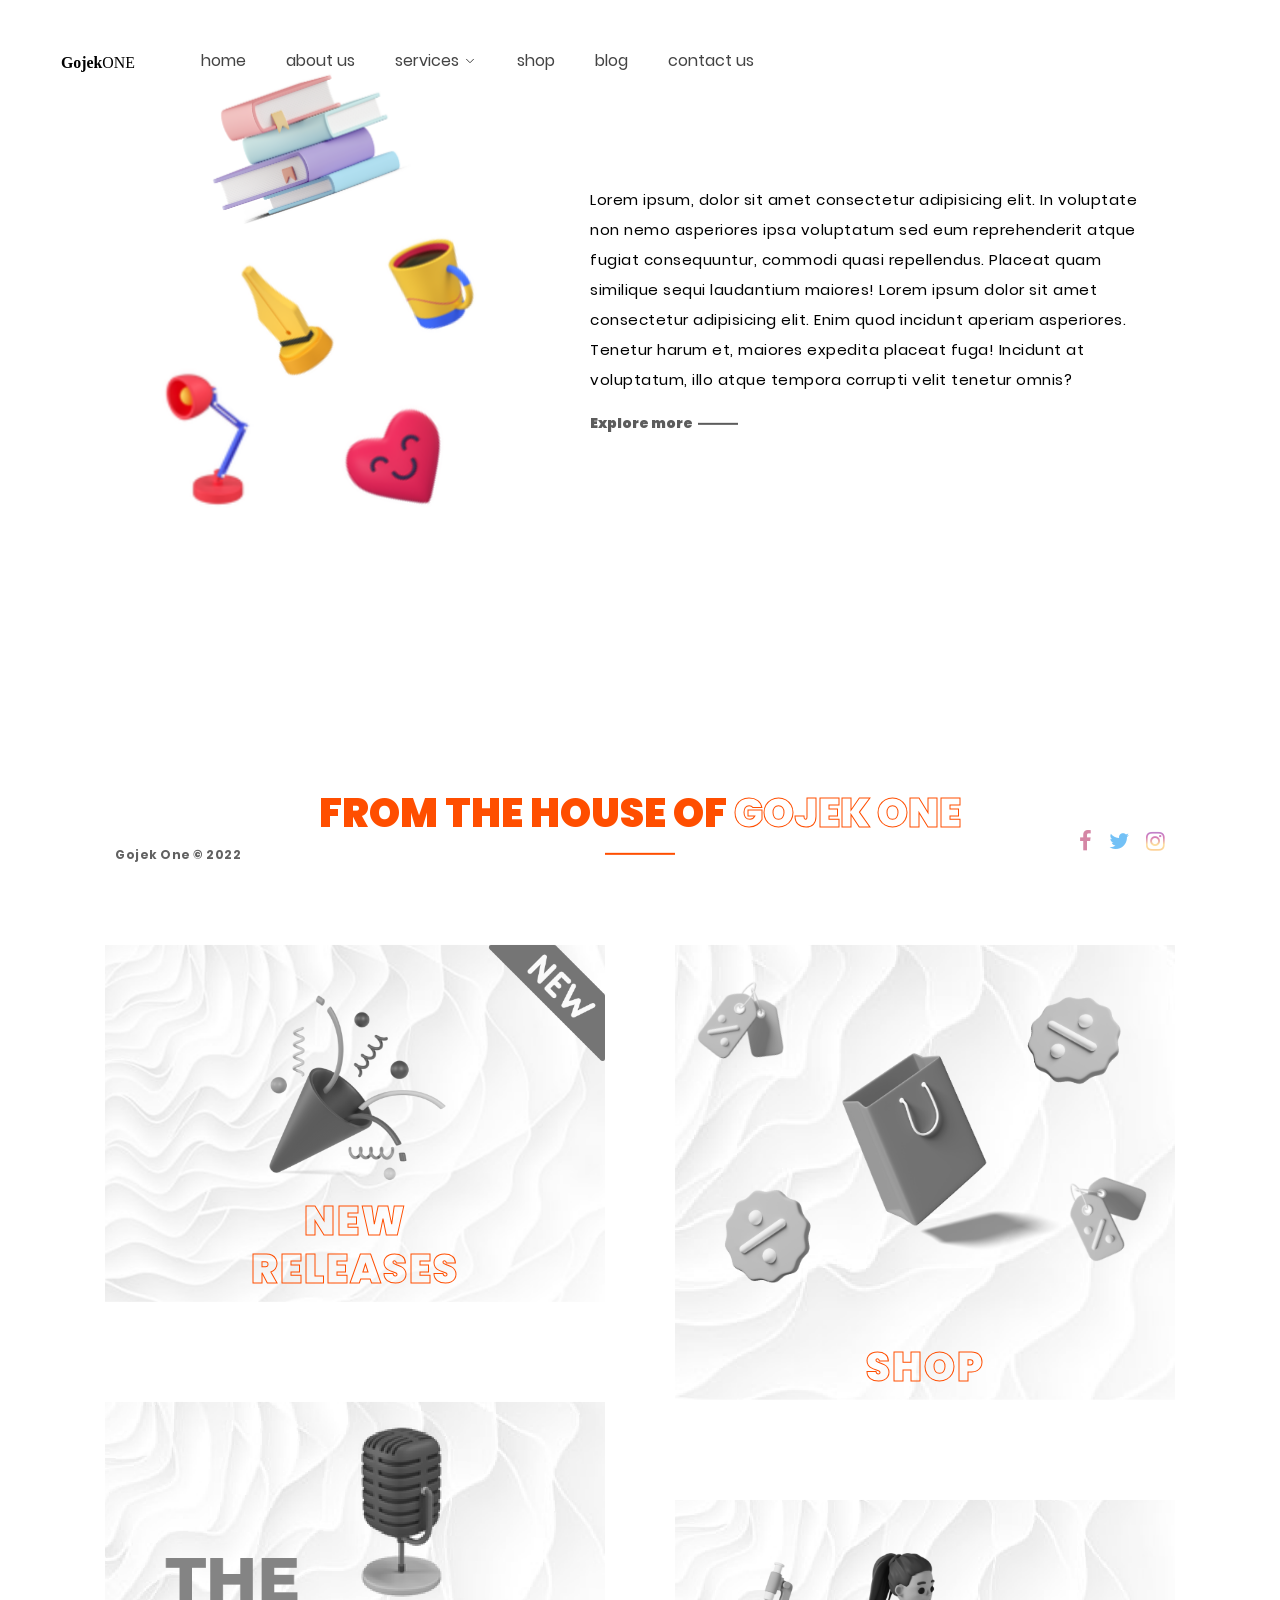
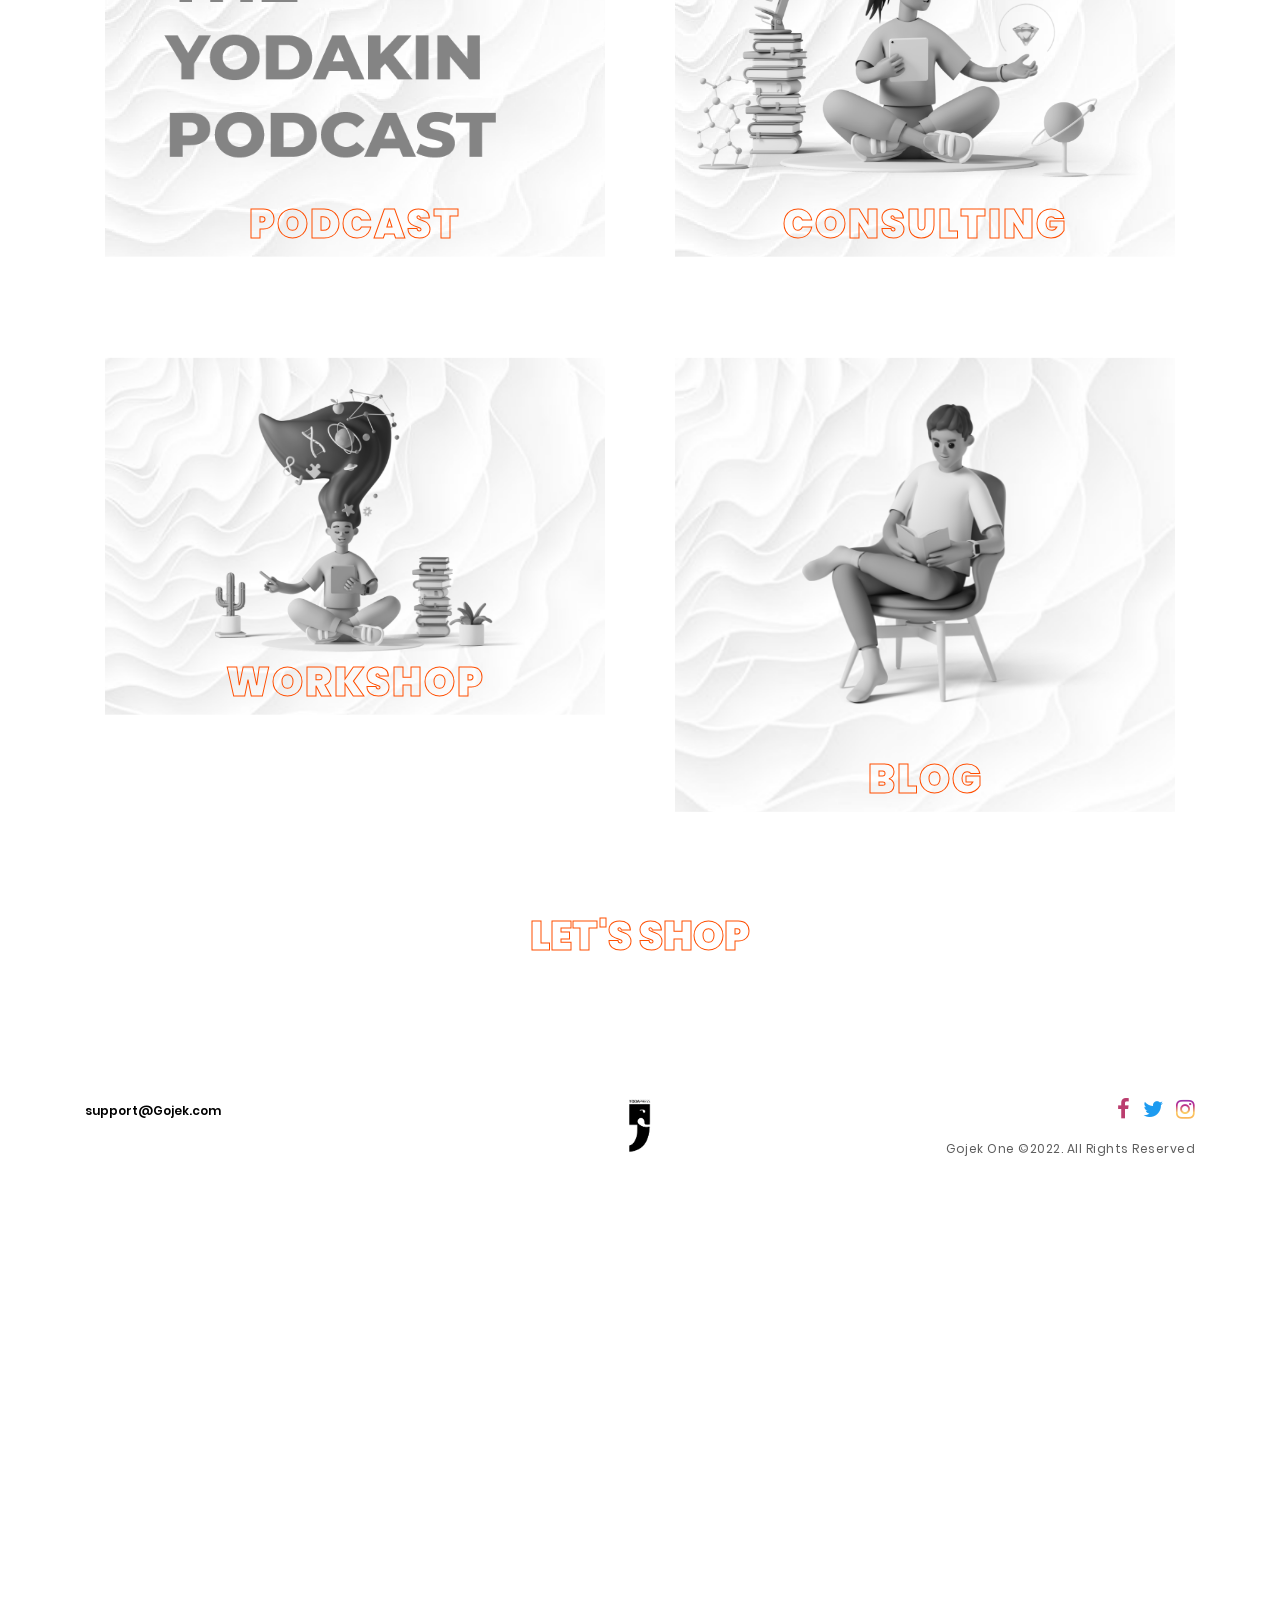
==== index.html @ 6fe38393 "initial commit" ====
<!DOCTYPE html>
<html lang="en">

<head>
    <meta charset="UTF-8">
    <meta name="viewport" content="width=device-width, initial-scale=1.0">
    <meta http-equiv="X-UA-Compatible" content="ie=edge">
    <title>Home | Gojek One</title>
    
    <link rel="stylesheet" href="assets/css/plugin.css">
    <link rel="stylesheet" href="assets/css/main.css">
    <link rel="stylesheet" href="assets/css/responsive.css">
    <link rel="stylesheet" href="https://cdnjs.cloudflare.com/ajax/libs/font-awesome/4.7.0/css/font-awesome.min.css" integrity="sha512-SfTiTlX6kk+qitfevl/7LibUOeJWlt9rbyDn92a1DqWOw9vWG2MFoays0sgObmWazO5BQPiFucnnEAjpAB+/Sw==" crossorigin="anonymous" referrerpolicy="no-referrer"
    />
</head>

<body>

    <!-- Start Preload -->
    <div class="preloader">
    </div>
    <div class="block-1"></div>
    <div class="block-2"></div>
    <div class="logo-load">
        <img src="assets/img/logo.svg" alt="">
    </div>
    <div class="logo-load spinning"></div>
    <div class="over-all"></div>
    <!-- End Preload -->

    <!-- Start Header -->
    <header class="header">

        <nav>
            <div class="header__main">
                <div class="header__cols">
                    <div class="header__left">
                        <div class="header__cols">
                            <div class="header__col">
                                <a class="logo" href="#">
                                    <img class="logo__image" src="assets/img/yoda-header.svg" alt="">
                                </a>
                            </div>
                            <div class="header__col header__col_hide-mob">
                                <nav class="header-nav">
                                    <ul class="header-nav__list">
                                        <li class="header-nav__item">
                                            <a class="header-nav__link" href="index.html">home</a>
                                        </li>
                                        <li class="header-nav__item">
                                            <a class="header-nav__link" href="about.html">about us</a>
                                        </li>
                                        <li class="header-nav__item js-nav-item">
                                            <a class="header-nav__link header-nav__link_arrow js-nav-button" href="work.html">services</a>
                                            <div class="hide-nav js-nav-hide">
                                                <ul class="hide-nav__list">
                                                    <li class="hide-nav__item">
                                                        <a class="hide-nav__link" href="consulting.html">consulting services</a>
                                                    </li>
                                                    <li class="hide-nav__item">
                                                        <a class="hide-nav__link" href="workshop.html">workshop
                                                            </a>
                                                    </li>
                                                </ul>
                                            </div>
                                        </li>
                                        <li class="header-nav__item">
                                            <a class="header-nav__link" href="shop.html">shop</a>
                                        </li>


                                        <li class="header-nav__item">
                                            <a class="header-nav__link" href="blog.html">blog</a>
                                        </li>
                                        <li class="header-nav__item">
                                            <a class="header-nav__link" href="contact-us.html">contact us</a>
                                        </li>


                                    </ul>
                                </nav>
                            </div>

                            <!-- Menu bar -->
                            <div class="header__col toggle-btn magnetic hover-target">
                                <div class="burger-menu">
                                    <span class="one"></span>
                                    <span class="two"></span>
                                    <span class="tre"></span>
                                </div>
                            </div>
                        </div>
                    </div>
                </div>
            </div>
            <!-- Logo -->
            <!-- <div class="logo hover-target">
                <a class="load-spiral" href="index.html"><img src="assets/img/logo.svg" alt="logo"></a>
            </div> -->

            <!-- Social -->
            <div class="scr socials">
                <div class="list-social">
                    <ul>
                        <li class="hover-target">
                            <a href="#">
                                <i class="fa fa-facebook" style="color: #bb3d6e;" aria-hidden="true"></i>
                            </a>
                        </li>
                        <li class="hover-target">
                            <a href="#">
                                <i class="fa fa-twitter" style="color: rgb(29, 155, 240);" aria-hidden="true"></i>
                            </a>
                        </li>
                        <li class="hover-target">
                            <a href="#">
                                <i class="fa fa-instagram" style="background: -webkit-linear-gradient(#8a3ab9, #bc2a8d, #fccc63, #fbad50);-webkit-background-clip: text;-webkit-text-fill-color: transparent;" aria-hidden="true"></i>
                            </a>
                        </li>

                    </ul>
                </div>
            </div>

            <!-- Copyright -->
            <div class="scr copyright-top">
                <p>Gojek One &copy; 2022</p>
            </div>

            <div class="bg-nav"></div>

            <!-- menu -->
            <div class="manu-container">
                <div class="menu">
                    <div class="data">
                        <div class="container">
                            <div class="row">
                                <div class="col-md-6">
                                    <div class="links text-center text-lg-left">
                                        <ul>
                                            <li>
                                                <p>01</p><a class="menu-link hover-target load-spiral" href="index.html">home</a>
                                            </li>
                                            <li>
                                                <p>02</p><a class="menu-link hover-target load-spiral" href="about.html">about us</a>
                                            </li>
                                            <li>
                                                <p>03</p><a class="menu-link hover-target load-spiral" href="shop.html">shop</a>
                                            </li>
                                            <li>
                                                <p>04</p><a class="menu-link hover-target load-spiral" href="consulting.html">consulting</a>
                                            </li>
                                            <li>
                                                <p>05</p><a class="menu-link hover-target load-spiral" href="workshop.html">workshop</a>
                                            </li>
                                            <li>
                                                <p>06</p><a class="menu-link hover-target load-spiral" href="blog.html">blog</a>
                                            </li>
                                            <li>
                                                <p>07</p><a class="menu-link hover-target load-spiral" href="contact-us.html">contact us</a>
                                            </li>
                                        </ul>
                                    </div>

                                </div>

                                <div class="col-md-4 offset-md-2 centered text-right">
                                    
                                </div>
                            </div>
                        </div>
                    </div>

                </div>
            </div>
        </nav>


    </header>
    <!-- End Header -->


    <!-- Start Content -->
    <div id="spiral">

        <!-- Header -->
        <div class="scrolls" style="margin-top: 50px;">
            <img draggable="false" width="70" src="assets/img/sroll.svg" alt="scroll">
        </div>
        <!-- <div class="full-page"> -->
        <div class="swiper-container">
            <div class="swiper-wrapper">
            </div>
            <div class="swiper-button-next"></div>
            <div class="swiper-button-prev"></div>
            <div class="swiper-pagination"></div>
        </div>
        <!-- </div> -->

        <div class="main-head">
            <div id="headmove">
                <div data-depth="0.2">
                    <div class="bg-3"></div>
                </div>
            </div>
            <div class="heading-text">
                <div class="heading-text-front">
                    <h1>WE ARE Gojek One, <br> A NEW GEN PUBLISHING HOUSE</h1>
                </div>
                <div class="heading-text-back">
                    <h1>WE ARE Gojek One, <br> A NEW GEN PUBLISHING HOUSE</h1>
                </div>
            </div>
        </div>

        <!-- About -->
        <section class="about">
            <div class="container">
                <div class="row centered">
                    <div class="col-lg-7">
                        <div class="img-about luxy-el" data-horizontal="1" data-speed-x="1">
                            <img class="img-fluid" src="assets/img/home-about.png" alt="">

                        </div>
                    </div>
                    <div class="col-lg-5">
                        <div class="abt-text">
                            <p>Lorem ipsum, dolor sit amet consectetur adipisicing elit. In voluptate non nemo asperiores ipsa voluptatum sed eum reprehenderit atque fugiat consequuntur, commodi quasi repellendus. Placeat quam similique sequi laudantium maiores! Lorem ipsum dolor sit amet consectetur adipisicing elit. Enim quod incidunt aperiam asperiores. Tenetur harum et, maiores expedita placeat fuga! Incidunt at voluptatum, illo atque tempora corrupti velit tenetur omnis?

                            </p>
                            <a class="hover-target load-spiral" href="about.html">Explore more</a>
                        </div>

                    </div>
                </div>
            </div>
        </section>


        <section class="folio-content">
            <div class="container">
                <div class="row">
                    <div class="col-md-12">
                        <div class="main-title text-center">

                            <h2>FROM THE HOUSE OF <span>Gojek One</span></h2>
                        </div>
                    </div>
                    <div class="col-md-6">
                        <div class="folio-item">
                            <div class="img-folio cursorExplore" href="new-arrivals.html">
                                <a class="load-spiral" href="new-arrivals.html">
                                    <img class="img-fluid" src="assets/img/Group 1293.png" draggable="false" alt="">
                                </a>
                            </div>
                            <div class="text-folio text-center" href="new-arrivals.html">
                                <h2 class="text-1">NEW RELEASES</h2>
                                <h2 class="text-2">NEW RELEASES</h2>
                            </div>
                        </div>


                        <div class="folio-item">

                            <div class="img-folio cursorExplore">
                                <a class="load-spiral" href="work-detail.html">
                                    <img class="img-fluid" src="assets/img/podcast.png" draggable="false" alt="">
                                </a>
                            </div>
                            <div class="text-folio text-center">
                                <h2 class="text-1">PODCAST</h2>
                                <h2 class="text-2">PODCAST</h2>
                            </div>
                        </div>
                    </div>

                    <div class="col-md-6">
                        <div class="folio-item">

                            <div class="img-folio cursorExplore">
                                <a class="load-spiral" href="#">
                                    <img class="img-fluid" src="assets/img/Group 1294.png" draggable="false" alt="">
                                </a>
                            </div>
                            <div class="text-folio text-center">
                                <h2 class="text-1">SHOP</h2>
                                <h2 class="text-2">SHOP</h2>
                            </div>
                        </div>

                        <div class="folio-item">

                            <div class="img-folio cursorExplore">
                                <a class="load-spiral" href="work-detail-2.html">
                                    <img class="img-fluid" src="assets/img/Group 1295.png" draggable="false" alt="">
                                </a>
                            </div>
                            <div class="text-folio text-center">
                                <h2 class="text-1">CONSULTING</h2>
                                <h2 class="text-2">CONSULTING</h2>
                            </div>
                        </div>
                    </div>


                </div>


                <div class="row">
                    <div class="col-md-12">
                    </div>
                    <div class="col-md-6">
                        <div class="folio-item">
                            <div class="img-folio cursorExplore" href="new-arrivals.html">
                                <a class="load-spiral" href="new-arrivals.html">
                                    <img class="img-fluid" src="assets/img/Group 1296.png" draggable="false" alt="">
                                </a>
                            </div>
                            <div class="text-folio text-center" href="new-arrivals.html">
                                <h2 class="text-1">WORKSHOP</h2>
                                <h2 class="text-2">WORKSHOP</h2>
                            </div>
                        </div>


                        <!-- <div class="folio-item">

                            <div class="img-folio cursorExplore">
                                <a class="load-spiral" href="work-detail.html">
                                    <img class="img-fluid" src="assets/img/port/1.jpg" draggable="false" alt="">
                                </a>
                            </div>
                            <div class="text-folio text-center">
                                <h2 class="text-1">PODCAST</h2>
                                <h2 class="text-2">PODCAST</h2>
                            </div>
                        </div> -->
                    </div>

                    <div class="col-md-6">
                        <div class="folio-item">

                            <div class="img-folio cursorExplore">
                                <a class="load-spiral" href="#">
                                    <img class="img-fluid" src="assets/img/Group 1297.png" draggable="false" alt="">
                                </a>
                            </div>
                            <div class="text-folio text-center">
                                <h2 class="text-1">BLOG</h2>
                                <h2 class="text-2">BLOG</h2>
                            </div>
                        </div>

                        <!-- <div class="folio-item">

                            <div class="img-folio cursorExplore">
                                <a class="load-spiral" href="work-detail-2.html">
                                    <img class="img-fluid" src="assets/img/port/4.jpg" draggable="false" alt="">
                                </a>
                            </div>
                            <div class="text-folio text-center">
                                <h2 class="text-1">CONSULTING</h2>
                                <h2 class="text-2">CONSULTING</h2>
                            </div>
                        </div> -->
                    </div>


                </div>



                <div class="row">
                    <div class="col-md-12">
                        <a href="shop.html" class="next-project centered text-center load-spiral">
                            <div class="col-md-12">
                                <p></p>
                                <h3>LET'S SHOP</h3>
                            </div>
                        </a>
                    </div>
                </div>

            </div>
        </section>

        <!-- Footer -->
        <div class="footer">
            <div class="container">
                <div class="row">
                    <div class="col-md-4 text-center text-md-left mt-30">
                        <div class="mail hover-target">
                            <a href="#">support@Gojek.com</a>
                        </div>
                    </div>
                    <div class="col-md-4 text-center mt-30">
                        <div class="logo-foot">
                            <img src="assets/img/logo.svg" alt="">
                        </div>
                    </div>
                    <div class="col-md-4 text-center text-md-right mt-30">
                        <div class="sosmed">
                            <ul>
                                <li class="hover-target">
                                    <a href="#">
                                        <i class="fa fa-facebook" style="color: #bb3d6e;" aria-hidden="true"></i>
                                    </a>
                                </li>
                                <li class="hover-target">
                                    <a href="#">
                                        <i class="fa fa-twitter" style="color: rgb(29, 155, 240);" aria-hidden="true"></i>
                                    </a>
                                </li>
                                <li class="hover-target">
                                    <a href="#">
                                        <i class="fa fa-instagram" style="background: -webkit-linear-gradient(#8a3ab9, #bc2a8d, #fccc63, #fbad50);-webkit-background-clip: text;-webkit-text-fill-color: transparent;" aria-hidden="true"></i>
                                    </a>
                                </li>
                                <!-- <li class="hover-target">
                                    <a href="#">
                                        <i class="fa fa-behance-square" style="color:#000;" aria-hidden="true"></i>
                                    </a>
                                </li> -->
                            </ul>
                        </div>
                        <div class="copyright">
                            <p>Gojek One &copy;2022. All Rights Reserved</p>
                            
                        </div>
                    </div>
                </div>
            </div>
        </div>

    </div>
    <!-- End Content -->

    <!-- Toggle menu -->


    <!-- Cursor -->
    <div class="cursor1" id="cursor1"></div>
    <div class="cursor" id="cursor"></div>

    <script src="assets/js/plugin.js"></script>
    <script src="assets/js/main.js"></script>
    <script src="assets/js/shop/shopmain.js"></script>
    <script src="assets/js/home.js"></script>
</body>

</html>
---- assets/css/main.css ----
@charset "UTF-8";

/*-----------------------------------------------------------------
Project             : Spiral – Creative Digital Portfolio Template
Version             : 1.0
Author              : EsensiFiksi
=====================================================================

[Table of contents]

1. Setup
2. Navbar
3. Cursor
4. Header
5. Portfolio
6. About
7. Footer
8. Service
9. Partner
10. Work
11. Work Detail
12. Error page

==================================================================*/


/* ==================================================

01 - SETUP

=====================================================*/


/* Google Font */


/* poppins-100 - latin */

@font-face {
    font-family: 'Poppins';
    font-style: normal;
    font-weight: 100;
    src: url("../fonts/poppins/poppins-v5-latin-100.eot");
    /* IE9 Compat Modes */
    src: local("Poppins Thin"), local("Poppins-Thin"), url("../fonts/poppins/poppins-v5-latin-100.eot?#iefix") format("embedded-opentype"), url("../fonts/poppins/poppins-v5-latin-100.woff2") format("woff2"), url("../fonts/poppins/poppins-v5-latin-100.woff") format("woff"), url("../fonts/poppins/poppins-v5-latin-100.ttf") format("truetype"), url("../fonts/poppins/poppins-v5-latin-100.svg#Poppins") format("svg");
    /* Legacy iOS */
}


/* poppins-100italic - latin */

@font-face {
    font-family: 'Poppins';
    font-style: italic;
    font-weight: 100;
    src: url("../fonts/poppins/poppins-v5-latin-100italic.eot");
    /* IE9 Compat Modes */
    src: local("Poppins Thin Italic"), local("Poppins-ThinItalic"), url("../fonts/poppins/poppins-v5-latin-100italic.eot?#iefix") format("embedded-opentype"), url("../fonts/poppins/poppins-v5-latin-100italic.woff2") format("woff2"), url("../fonts/poppins/poppins-v5-latin-100italic.woff") format("woff"), url("../fonts/poppins/poppins-v5-latin-100italic.ttf") format("truetype"), url("../fonts/poppins/poppins-v5-latin-100italic.svg#Poppins") format("svg");
    /* Legacy iOS */
}


/* poppins-200 - latin */

@font-face {
    font-family: 'Poppins';
    font-style: normal;
    font-weight: 200;
    src: url("../fonts/poppins/poppins-v5-latin-200.eot");
    /* IE9 Compat Modes */
    src: local("Poppins ExtraLight"), local("Poppins-ExtraLight"), url("../fonts/poppins/poppins-v5-latin-200.eot?#iefix") format("embedded-opentype"), url("../fonts/poppins/poppins-v5-latin-200.woff2") format("woff2"), url("../fonts/poppins/poppins-v5-latin-200.woff") format("woff"), url("../fonts/poppins/poppins-v5-latin-200.ttf") format("truetype"), url("../fonts/poppins/poppins-v5-latin-200.svg#Poppins") format("svg");
    /* Legacy iOS */
}


/* poppins-300italic - latin */

@font-face {
    font-family: 'Poppins';
    font-style: italic;
    font-weight: 300;
    src: url("../fonts/poppins/poppins-v5-latin-300italic.eot");
    /* IE9 Compat Modes */
    src: local("Poppins Light Italic"), local("Poppins-LightItalic"), url("../fonts/poppins/poppins-v5-latin-300italic.eot?#iefix") format("embedded-opentype"), url("../fonts/poppins/poppins-v5-latin-300italic.woff2") format("woff2"), url("../fonts/poppins/poppins-v5-latin-300italic.woff") format("woff"), url("../fonts/poppins/poppins-v5-latin-300italic.ttf") format("truetype"), url("../fonts/poppins/poppins-v5-latin-300italic.svg#Poppins") format("svg");
    /* Legacy iOS */
}


/* poppins-300 - latin */

@font-face {
    font-family: 'Poppins';
    font-style: normal;
    font-weight: 300;
    src: url("../fonts/poppins/poppins-v5-latin-300.eot");
    /* IE9 Compat Modes */
    src: local("Poppins Light"), local("Poppins-Light"), url("../fonts/poppins/poppins-v5-latin-300.eot?#iefix") format("embedded-opentype"), url("../fonts/poppins/poppins-v5-latin-300.woff2") format("woff2"), url("../fonts/poppins/poppins-v5-latin-300.woff") format("woff"), url("../fonts/poppins/poppins-v5-latin-300.ttf") format("truetype"), url("../fonts/poppins/poppins-v5-latin-300.svg#Poppins") format("svg");
    /* Legacy iOS */
}


/* poppins-regular - latin */

@font-face {
    font-family: 'Poppins';
    font-style: normal;
    font-weight: 400;
    src: url("../fonts/poppins/poppins-v5-latin-regular.eot");
    /* IE9 Compat Modes */
    src: local("Poppins Regular"), local("Poppins-Regular"), url("../fonts/poppins/poppins-v5-latin-regular.eot?#iefix") format("embedded-opentype"), url("../fonts/poppins/poppins-v5-latin-regular.woff2") format("woff2"), url("../fonts/poppins/poppins-v5-latin-regular.woff") format("woff"), url("../fonts/poppins/poppins-v5-latin-regular.ttf") format("truetype"), url("../fonts/poppins/poppins-v5-latin-regular.svg#Poppins") format("svg");
    /* Legacy iOS */
}


/* poppins-italic - latin */

@font-face {
    font-family: 'Poppins';
    font-style: italic;
    font-weight: 400;
    src: url("../fonts/poppins/poppins-v5-latin-italic.eot");
    /* IE9 Compat Modes */
    src: local("Poppins Italic"), local("Poppins-Italic"), url("../fonts/poppins/poppins-v5-latin-italic.eot?#iefix") format("embedded-opentype"), url("../fonts/poppins/poppins-v5-latin-italic.woff2") format("woff2"), url("../fonts/poppins/poppins-v5-latin-italic.woff") format("woff"), url("../fonts/poppins/poppins-v5-latin-italic.ttf") format("truetype"), url("../fonts/poppins/poppins-v5-latin-italic.svg#Poppins") format("svg");
    /* Legacy iOS */
}


/* poppins-200italic - latin */

@font-face {
    font-family: 'Poppins';
    font-style: italic;
    font-weight: 200;
    src: url("../fonts/poppins/poppins-v5-latin-200italic.eot");
    /* IE9 Compat Modes */
    src: local("Poppins ExtraLight Italic"), local("Poppins-ExtraLightItalic"), url("../fonts/poppins/poppins-v5-latin-200italic.eot?#iefix") format("embedded-opentype"), url("../fonts/poppins/poppins-v5-latin-200italic.woff2") format("woff2"), url("../fonts/poppins/poppins-v5-latin-200italic.woff") format("woff"), url("../fonts/poppins/poppins-v5-latin-200italic.ttf") format("truetype"), url("../fonts/poppins/poppins-v5-latin-200italic.svg#Poppins") format("svg");
    /* Legacy iOS */
}


/* poppins-500 - latin */

@font-face {
    font-family: 'Poppins';
    font-style: normal;
    font-weight: 500;
    src: url("../fonts/poppins/poppins-v5-latin-500.eot");
    /* IE9 Compat Modes */
    src: local("Poppins Medium"), local("Poppins-Medium"), url("../fonts/poppins/poppins-v5-latin-500.eot?#iefix") format("embedded-opentype"), url("../fonts/poppins/poppins-v5-latin-500.woff2") format("woff2"), url("../fonts/poppins/poppins-v5-latin-500.woff") format("woff"), url("../fonts/poppins/poppins-v5-latin-500.ttf") format("truetype"), url("../fonts/poppins/poppins-v5-latin-500.svg#Poppins") format("svg");
    /* Legacy iOS */
}


/* poppins-500italic - latin */

@font-face {
    font-family: 'Poppins';
    font-style: italic;
    font-weight: 500;
    src: url("../fonts/poppins/poppins-v5-latin-500italic.eot");
    /* IE9 Compat Modes */
    src: local("Poppins Medium Italic"), local("Poppins-MediumItalic"), url("../fonts/poppins/poppins-v5-latin-500italic.eot?#iefix") format("embedded-opentype"), url("../fonts/poppins/poppins-v5-latin-500italic.woff2") format("woff2"), url("../fonts/poppins/poppins-v5-latin-500italic.woff") format("woff"), url("../fonts/poppins/poppins-v5-latin-500italic.ttf") format("truetype"), url("../fonts/poppins/poppins-v5-latin-500italic.svg#Poppins") format("svg");
    /* Legacy iOS */
}


/* poppins-600italic - latin */

@font-face {
    font-family: 'Poppins';
    font-style: italic;
    font-weight: 600;
    src: url("../fonts/poppins/poppins-v5-latin-600italic.eot");
    /* IE9 Compat Modes */
    src: local("Poppins SemiBold Italic"), local("Poppins-SemiBoldItalic"), url("../fonts/poppins/poppins-v5-latin-600italic.eot?#iefix") format("embedded-opentype"), url("../fonts/poppins/poppins-v5-latin-600italic.woff2") format("woff2"), url("../fonts/poppins/poppins-v5-latin-600italic.woff") format("woff"), url("../fonts/poppins/poppins-v5-latin-600italic.ttf") format("truetype"), url("../fonts/poppins/poppins-v5-latin-600italic.svg#Poppins") format("svg");
    /* Legacy iOS */
}


/* poppins-600 - latin */

@font-face {
    font-family: 'Poppins';
    font-style: normal;
    font-weight: 600;
    src: url("../fonts/poppins/poppins-v5-latin-600.eot");
    /* IE9 Compat Modes */
    src: local("Poppins SemiBold"), local("Poppins-SemiBold"), url("../fonts/poppins/poppins-v5-latin-600.eot?#iefix") format("embedded-opentype"), url("../fonts/poppins/poppins-v5-latin-600.woff2") format("woff2"), url("../fonts/poppins/poppins-v5-latin-600.woff") format("woff"), url("../fonts/poppins/poppins-v5-latin-600.ttf") format("truetype"), url("../fonts/poppins/poppins-v5-latin-600.svg#Poppins") format("svg");
    /* Legacy iOS */
}


/* poppins-700 - latin */

@font-face {
    font-family: 'Poppins';
    font-style: normal;
    font-weight: 700;
    src: url("../fonts/poppins/poppins-v5-latin-700.eot");
    /* IE9 Compat Modes */
    src: local("Poppins Bold"), local("Poppins-Bold"), url("../fonts/poppins/poppins-v5-latin-700.eot?#iefix") format("embedded-opentype"), url("../fonts/poppins/poppins-v5-latin-700.woff2") format("woff2"), url("../fonts/poppins/poppins-v5-latin-700.woff") format("woff"), url("../fonts/poppins/poppins-v5-latin-700.ttf") format("truetype"), url("../fonts/poppins/poppins-v5-latin-700.svg#Poppins") format("svg");
    /* Legacy iOS */
}


/* poppins-700italic - latin */

@font-face {
    font-family: 'Poppins';
    font-style: italic;
    font-weight: 700;
    src: url("../fonts/poppins/poppins-v5-latin-700italic.eot");
    /* IE9 Compat Modes */
    src: local("Poppins Bold Italic"), local("Poppins-BoldItalic"), url("../fonts/poppins/poppins-v5-latin-700italic.eot?#iefix") format("embedded-opentype"), url("../fonts/poppins/poppins-v5-latin-700italic.woff2") format("woff2"), url("../fonts/poppins/poppins-v5-latin-700italic.woff") format("woff"), url("../fonts/poppins/poppins-v5-latin-700italic.ttf") format("truetype"), url("../fonts/poppins/poppins-v5-latin-700italic.svg#Poppins") format("svg");
    /* Legacy iOS */
}


/* poppins-800 - latin */

@font-face {
    font-family: 'Poppins';
    font-style: normal;
    font-weight: 800;
    src: url("../fonts/poppins/poppins-v5-latin-800.eot");
    /* IE9 Compat Modes */
    src: local("Poppins ExtraBold"), local("Poppins-ExtraBold"), url("../fonts/poppins/poppins-v5-latin-800.eot?#iefix") format("embedded-opentype"), url("../fonts/poppins/poppins-v5-latin-800.woff2") format("woff2"), url("../fonts/poppins/poppins-v5-latin-800.woff") format("woff"), url("../fonts/poppins/poppins-v5-latin-800.ttf") format("truetype"), url("../fonts/poppins/poppins-v5-latin-800.svg#Poppins") format("svg");
    /* Legacy iOS */
}


/* poppins-800italic - latin */

@font-face {
    font-family: 'Poppins';
    font-style: italic;
    font-weight: 800;
    src: url("../fonts/poppins/poppins-v5-latin-800italic.eot");
    /* IE9 Compat Modes */
    src: local("Poppins ExtraBold Italic"), local("Poppins-ExtraBoldItalic"), url("../fonts/poppins/poppins-v5-latin-800italic.eot?#iefix") format("embedded-opentype"), url("../fonts/poppins/poppins-v5-latin-800italic.woff2") format("woff2"), url("../fonts/poppins/poppins-v5-latin-800italic.woff") format("woff"), url("../fonts/poppins/poppins-v5-latin-800italic.ttf") format("truetype"), url("../fonts/poppins/poppins-v5-latin-800italic.svg#Poppins") format("svg");
    /* Legacy iOS */
}


/* poppins-900 - latin */

@font-face {
    font-family: 'Poppins';
    font-style: normal;
    font-weight: 900;
    src: url("../fonts/poppins/poppins-v5-latin-900.eot");
    /* IE9 Compat Modes */
    src: local("Poppins Black"), local("Poppins-Black"), url("../fonts/poppins/poppins-v5-latin-900.eot?#iefix") format("embedded-opentype"), url("../fonts/poppins/poppins-v5-latin-900.woff2") format("woff2"), url("../fonts/poppins/poppins-v5-latin-900.woff") format("woff"), url("../fonts/poppins/poppins-v5-latin-900.ttf") format("truetype"), url("../fonts/poppins/poppins-v5-latin-900.svg#Poppins") format("svg");
    /* Legacy iOS */
}


/* poppins-900italic - latin */

@font-face {
    font-family: 'Poppins';
    font-style: italic;
    font-weight: 900;
    src: url("../fonts/poppins/poppins-v5-latin-900italic.eot");
    /* IE9 Compat Modes */
    src: local("Poppins Black Italic"), local("Poppins-BlackItalic"), url("../fonts/poppins/poppins-v5-latin-900italic.eot?#iefix") format("embedded-opentype"), url("../fonts/poppins/poppins-v5-latin-900italic.woff2") format("woff2"), url("../fonts/poppins/poppins-v5-latin-900italic.woff") format("woff"), url("../fonts/poppins/poppins-v5-latin-900italic.ttf") format("truetype"), url("../fonts/poppins/poppins-v5-latin-900italic.svg#Poppins") format("svg");
    /* Legacy iOS */
}

h1,
h2,
h3,
h4,
h5 {
    font-family: 'Poppins', sans-serif;
}

p {
    font-family: 'Poppins', sans-serif;
    font-size: 15px;
    color: #000;
    line-height: 30px;
    letter-spacing: .5px;
}

section {
    padding-top: 100px;
    padding-bottom: 100px;
}

a:hover {
    text-decoration: none;
}

.over-all {
    width: 100%;
    height: 100vh;
    position: fixed;
    top: 0;
    left: 0;
    z-index: 90;
    background: #fff;
    mix-blend-mode: color;
    pointer-events: none;
    opacity: 0;
}

.preloader {
    width: 100%;
    height: 100vh;
    position: fixed;
    top: 0;
    left: 0;
    z-index: 9999;
    opacity: 1;
}

.spinning {
    width: 100px;
    height: 100px;
    background: url("../img/wait.svg") no-repeat center center;
    border: 0;
    -webkit-animation-name: spin;
    animation-name: spin;
    -webkit-animation-duration: 10s;
    animation-duration: 10s;
    -webkit-animation-iteration-count: infinite;
    animation-iteration-count: infinite;
    margin-left: -50px;
    margin-top: -50px;
    mix-blend-mode: normal;
}

.block-1 {
    width: 100%;
    height: 100vh;
    bottom: 0;
    left: 0;
    background: #fff;
    position: fixed;
    z-index: 998;
}

.block-2 {
    width: 100%;
    height: 100vh;
    top: 0;
    left: 0;
    background: #fff;
    position: fixed;
    z-index: 999;
}

.logo-load {
    position: fixed;
    transform: translate(-50%, -50%);
    -webkit-transform: translate(-50%, -50%);
    -moz-transform: translate(-50%, -50%);
    -ms-transform: translate(-50%, -50%);
    -o-transform: translate(-50%, -50%);
    left: 50%;
    top: 50%;
    z-index: 9999;
}

* {
    padding: 0;
    margin: 0;
    -webkit-box-sizing: border-box;
    box-sizing: border-box;
    font-family: 'Poppins', sans-serif;
}

.centered {
    display: -webkit-box;
    display: -ms-flexbox;
    display: flex;
    -webkit-box-align: center;
    -ms-flex-align: center;
    align-items: center;
    -webkit-box-pack: center;
    -ms-flex-pack: center;
    justify-content: center;
}

.between {
    padding-top: 100px;
    padding-bottom: 100px;
}


/* margin-top */

.mt-half {
    margin-top: 90vh !important;
}

.mt-0 {
    margin-top: 0px !important;
}

.mt-10 {
    margin-top: 10px !important;
}

.mt-20 {
    margin-top: 20px !important;
}

.mt-30 {
    margin-top: 30px !important;
}

.mt-40 {
    margin-top: 40px !important;
}

.mt-50 {
    margin-top: 50px !important;
}

.mt-60 {
    margin-top: 60px !important;
}

.mt-70 {
    margin-top: 70px !important;
}

.mt-70 {
    margin-top: 70px !important;
}

.mt-80 {
    margin-top: 80px !important;
}

.mt-90 {
    margin-top: 90px !important;
}

.mt-100 {
    margin-top: 100px !important;
}

.mt-200 {
    padding-top: 200px !important;
}


/* margin bottom */

.mb-0 {
    margin-bottom: 0px !important;
}

.mb-10 {
    margin-bottom: 10px !important;
}

.mb-20 {
    margin-bottom: 20px !important;
}

.mb-30 {
    margin-bottom: 30px !important;
}

.mb-40 {
    margin-bottom: 40px !important;
}

.mb-50 {
    margin-bottom: 50px !important;
}

.mb-60 {
    margin-bottom: 60px !important;
}

.mb-70 {
    margin-bottom: 70px !important;
}

.mb-70 {
    margin-bottom: 70px !important;
}

.mb-80 {
    margin-bottom: 80px !important;
}

.mb-90 {
    margin-bottom: 90px !important;
}

.mb-100 {
    margin-bottom: 100px !important;
}

.bg-darks {
    background: #fff;
}

::-moz-selection {
    color: #ff4e00;
}

::selection {
    color: #ff4e00;
}

::-moz-selection {
    color: #ff4e00;
}

::selection {
    background-color: #ff4e00;
}

::-moz-selection {
    background-color: #ff4e00;
}

mark {
    color: #212121;
}

body {
    background: #fff;
    /* background-color: #ff4e00;
  background-image: linear-gradient(315deg, #ff4e00 0%, #ec9f05 74%); */
}


/* ==================================================

2 - NAVBAR

=====================================================*/

.copyright-top {
    position: fixed;
    top: 88vh;
    left: 9%;
    z-index: 10;
}

.copyright-top p {
    font-size: 12px;
    margin: 10px 0 0 0;
    color: #000;
    font-weight: 700;
}

.socials {
    position: fixed;
    top: 88vh;
    right: 9%;
    z-index: 10;
}

.socials ul {
    list-style: none;
}

.socials ul li {
    display: inline;
    margin-left: 15px;
}

.socials ul li a {
    font-size: 11px;
    color: #000;
    font-weight: 700;
}

.socials ul li a:hover {
    text-decoration: none;
}

.toggle-btn {
    display: -webkit-box;
    display: -ms-flexbox;
    display: none;
    -webkit-box-pack: center;
    -ms-flex-pack: center;
    justify-content: center;
    -webkit-box-align: center;
    -ms-flex-align: center;
    align-items: center;
    position: fixed;
    /* margin-top: 10vh; */
    width: 50px;
    height: 50px;
    right: 8%;
    z-index: 99 !important;
}

nav .container {
    position: relative;
}


/* .logo {
  position: fixed;
  margin-top: 10vh;
  width: 50px;
  height: 50px;
  left: 8%;
  z-index: 99 !important;
} */

.toggle-btn::before {
    content: 'MENU';
    position: absolute;
    width: 80px;
    font-size: 10px;
    letter-spacing: 2px;
    color: #ff4e00;
    right: 0px;
    font-weight: 500;
}

.toggle-btn:hover::before {
    color: #ff4e00;
}

.toggle-btn:hover .one {
    background: #ff4e00;
}

.toggle-btn:hover .two {
    background: #ff4e00;
}

.toggle-btn:hover .tre {
    background: #ff4e00;
}

.one {
    display: block;
    position: relative;
    width: 25px;
    height: 1px;
    background: #ff4e00;
}

.two {
    display: block;
    position: relative;
    width: 25px;
    height: 1px;
    background: #ff4e00;
    margin-top: 4px;
}

.tre {
    display: block;
    position: relative;
    width: 25px;
    height: 1px;
    background: #ff4e00;
    margin-top: 4px;
}

.bg-nav {
    position: fixed;
    top: 0;
    z-index: 97;
    height: 100vh;
    width: 100%;
    background: #fff;
    opacity: 0;
    pointer-events: none;
}

.menu {
    opacity: 0;
    position: fixed;
    top: 0;
    z-index: 98;
    height: 100vh;
    width: 100%;
    background-color: transparent;
    display: -webkit-box;
    display: -ms-flexbox;
    display: flex;
    -webkit-box-align: center;
    -ms-flex-align: center;
    align-items: center;
    -webkit-box-pack: center;
    -ms-flex-pack: center;
    justify-content: center;
}

.menu-text p {
    font-weight: 300;
    line-height: 30px;
    color: #ff4e00;
}

.data {
    text-align: left;
}

.data ul {
    padding: 0;
}

ul {
    list-style: none;
    padding: 0;
}

.menu li {
    color: #ff4e00;
}

.menu li p {
    position: absolute;
    opacity: .5;
    top: 25px;
    left: -10px;
}

.menu li:hover :where(p,
.menu-link) {
    color: #ff4e00;
    opacity: 1;
}

a.menu-link {
    font-family: 'Poppins', sans-serif;
    display: inline-block;
    text-decoration: none;
    color: transparent;
    opacity: .7;
    -webkit-text-stroke: 1px #ff4e00;
    font-size: 50px;
    font-weight: 900;
    margin: 0 20px;
    overflow: hidden;
    -webkit-transition: all 0.4s ease;
    transition: all 0.4s ease;
}

a.menu-link:hover {
    opacity: 1;
}

a.menu-link.active {
    opacity: 1;
}

.toggle-btn:hover {
    cursor: pointer;
}

.address-menu h3 {
    font-size: 30px;
    color: #ff4e00;
    font-weight: 600;
}

.address-menu h4 {
    color: #ff4e00;
    font-size: 12px;
    opacity: .5;
}

a {
    cursor: none;
}


/* ==================================================

3 - CURSOR

=====================================================*/

.cursor,
.cursor1 {
    pointer-events: none;
    position: fixed;
    top: 0;
    left: 0;
    border-radius: 50%;
    opacity: 0;
    -webkit-transform: translate(-50%, -50%);
    transform: translate(-50%, -50%);
    -webkit-transition: opacity .3s ease-in-out, -webkit-transform 0.3s ease-in-out;
    transition: opacity .3s ease-in-out, -webkit-transform 0.3s ease-in-out;
    transition: opacity .3s ease-in-out, transform 0.3s ease-in-out;
    transition: opacity .3s ease-in-out, transform 0.3s ease-in-out, -webkit-transform 0.3s ease-in-out;
    z-index: 9999999;
}

.cursor {
    width: 7px;
    height: 7px;
    background-color: #000;
}

.cursor1 {
    width: 30px;
    height: 30px;
    border: 1px solid #000;
}

.cursor1.expand {
    background-color: rgba(0, 0, 0, 0.226);
    border: 0;
    transform: translate(-50%, -50%) scale(1.6);
    -webkit-transform: translate(-50%, -50%) scale(1.6);
    -moz-transform: translate(-50%, -50%) scale(1.6);
    -ms-transform: translate(-50%, -50%) scale(1.6);
    -o-transform: translate(-50%, -50%) scale(1.6);
}

.cursor1.explore {
    width: 100px;
    height: 100px;
    background: url("../img/click.svg") no-repeat center center;
    border: 0;
    -webkit-animation-name: spin;
    animation-name: spin;
    -webkit-animation-duration: 10s;
    animation-duration: 10s;
    -webkit-animation-iteration-count: infinite;
    animation-iteration-count: infinite;
    margin-left: -50px;
    margin-top: -50px;
    mix-blend-mode: normal;
}

.cursor1.zoom {
    width: 100px;
    height: 100px;
    background: url("../img/zoom.svg") no-repeat center center;
    border: 0;
    -webkit-animation-name: spin;
    animation-name: spin;
    -webkit-animation-duration: 10s;
    animation-duration: 10s;
    -webkit-animation-iteration-count: infinite;
    animation-iteration-count: infinite;
    margin-left: -50px;
    margin-top: -50px;
    mix-blend-mode: normal;
}

.cursor1.next {
    width: 100px;
    height: 100px;
    background: url("../img/next.svg") no-repeat center center;
    border: 0;
    -webkit-animation-name: spin;
    animation-name: spin;
    -webkit-animation-duration: 10s;
    animation-duration: 10s;
    -webkit-animation-iteration-count: infinite;
    animation-iteration-count: infinite;
    margin-left: -50px;
    margin-top: -50px;
    mix-blend-mode: normal;
}

.cursor1.prev {
    width: 100px;
    height: 100px;
    background: url("../img/prev.svg") no-repeat center center;
    border: 0;
    -webkit-animation-name: spin;
    animation-name: spin;
    -webkit-animation-duration: 10s;
    animation-duration: 10s;
    -webkit-animation-iteration-count: infinite;
    animation-iteration-count: infinite;
    margin-left: -50px;
    margin-top: -50px;
    mix-blend-mode: normal;
}


/* ==================================================

4 - HEADER

=====================================================*/

.header {
    min-width: 0;
    width: 100%;
    position: absolute;
    top: 0;
    left: 0;
    z-index: 50;
}

.header.scrolled {
    position: fixed;
    background: #fff;
    box-shadow: 0 0 10px rgba(0, 0, 0, 0.15);
}

.header.scrolled .header__main {
    padding-top: 27px;
}

.header__main {
    position: fixed;
    max-width: 1920px;
    margin: auto;
    padding: 47px 60px 2px;
}

.header__cols {
    margin: 0 -20px;
    display: -webkit-box;
    display: -webkit-flex;
    display: -ms-flexbox;
    display: flex;
    -webkit-justify-content: space-between;
    -ms-justify-content: space-between;
    justify-content: space-between;
}

.header__col,
.header__left,
.header__right {
    padding: 0 20px;
}

.logo {
    position: fixed;
    height: 70px;
    padding: 0;
    display: block;
}

.logo__image {
    width: 112px;
    height: 30px;
    margin: 0;
}

.header-nav {
    padding: 0 56px;
}

.header-nav__list {
    margin: 0 25px;
    display: -webkit-box;
    display: -webkit-flex;
    display: -ms-flexbox;
    display: flex;
}

.header-nav__item {
    padding: 0 20px;
    position: relative;
}

.header-nav__item:before {
    display: none;
}

.header-nav__item.active .header-nav__link {
    color: #ff4e00;
}

.header-nav__item.active .header-nav__link_arrow:before {
    opacity: 0;
}

.header-nav__item.active .header-nav__link_arrow:after {
    opacity: 1;
}

.header-nav__link {
    display: block;
    position: relative;
    top: 2px;
    color: #444;
}

.header-nav__link:hover {
    color: #ff4e00;
    text-decoration: none;
}

.header-nav__link_arrow {
    padding: 0 18px 0 0;
}

.header-nav__link_arrow:after,
.header-nav__link_arrow:before {
    content: "";
    width: 14px;
    height: 14px;
    margin: -7px 0 0;
    position: absolute;
    top: 50%;
    right: 0;
    -webkit-transition: 0.3s ease-out;
    -ms-transition: 0.3s ease-out;
    transition: 0.3s ease-out;
}

.header-nav__link_arrow:before {
    background: url(../img/svg/chevron-down.svg) 0 0/100% 100% no-repeat;
}

.header-nav__link_arrow:after {
    opacity: 0;
    z-index: 1;
    background: url(../img/svg/chevron-down__red.svg) 0 0/100% 100% no-repeat;
}

.header-nav__link_arrow:hover:before {
    opacity: 0;
}

.header-nav__link_arrow:hover:after {
    opacity: 1;
}

.hide-nav {
    margin: -1px 0 0;
    padding: 20px 0 0;
    display: none;
    position: absolute;
    top: 100%;
    left: 0;
}

.hide-nav__list {
    padding: 0;
    background: #fff;
    box-shadow: 0 0 10px rgba(0, 0, 0, 0.15);
}

.hide-nav__item:before {
    display: none;
}

.hide-nav__item:last-child .hide-nav__link {
    border: none;
}

.hide-nav__link {
    padding: 10px 20px;
    display: block;
    color: #000;
    font: 500 14px/22px Raleway, sans-serif;
    border-bottom: 1px solid rgba(68, 68, 68, 0.1);
    white-space: nowrap;
    text-transform: capitalize;
}

.hide-nav__link:hover,
.hide-nav__item.active .hide-nav__link {
    color: #ff4e00;
}

.scrolls {
    z-index: 10;
    position: absolute;
    top: calc(90vh - 50px);
    left: calc(50% - 50px);
    -webkit-animation-name: spin;
    animation-name: spin;
    -webkit-animation-duration: 20s;
    animation-duration: 20s;
    -webkit-animation-iteration-count: infinite;
    animation-iteration-count: infinite;
    -webkit-animation-timing-function: linear;
    animation-timing-function: linear;
}

.bg-right {
    background: #fff;
    z-index: 3;
    position: fixed;
    transform: translate(-50%, -50%) skew(20deg);
    -webkit-transform: translate(-50%, -50%) skew(20deg);
    -moz-transform: translate(-50%, -50%) skew(20deg);
    -ms-transform: translate(-50%, -50%) skew(20deg);
    -o-transform: translate(-50%, -50%) skew(20deg);
    text-align: center;
    left: 50%;
    height: 80vh;
    width: 20vw;
    top: 50vh;
}

.bg-3 {
    background: url("../img/Group\ 1298.png") center no-repeat;
    background-size: cover;
    z-index: 3;
    position: fixed;
    transform: translate(-50%, -50%);
    -webkit-transform: translate(-50%, -50%);
    -moz-transform: translate(-50%, -50%);
    -ms-transform: translate(-50%, -50%);
    -o-transform: translate(-50%, -50%);
    text-align: center;
    left: 50%;
    height: 60vh;
    width: 40vw;
    top: 50vh;
}

.heading-text-front {
    position: absolute;
    transform: translate(-50%, -50%);
    -webkit-transform: translate(-50%, -50%);
    -moz-transform: translate(-50%, -50%);
    -ms-transform: translate(-50%, -50%);
    -o-transform: translate(-50%, -50%);
    text-align: center;
    left: 50%;
    width: 90%;
    top: 50%;
    z-index: 4;
}

.heading-text-front h1 {
    font-family: 'Poppins', sans-serif;
    text-transform: uppercase;
    color: transparent;
    font-weight: 900;
    font-size: 60px;
    -webkit-text-stroke: 1px #ff4e00;
    letter-spacing: 1px;
}

.heading-text-back {
    position: absolute;
    transform: translate(-50%, -50%);
    -webkit-transform: translate(-50%, -50%);
    -moz-transform: translate(-50%, -50%);
    -ms-transform: translate(-50%, -50%);
    -o-transform: translate(-50%, -50%);
    text-align: center;
    left: 50%;
    width: 90%;
    top: 50%;
    z-index: -1;
}

.heading-text-back h1 {
    font-family: 'Poppins', sans-serif;
    text-transform: uppercase;
    color: #ff4e00;
    font-weight: 900;
    font-size: 60px;
    -webkit-text-stroke: 0px #ff4e00;
    letter-spacing: 1px;
}

.main-head {
    position: relative;
    height: 100vh;
    overflow: hidden;
    z-index: -1;
    background: #fff;
}

.main-head .container {
    position: relative;
}

h1.title {
    font-size: 90px;
}

@-webkit-keyframes spin {
    from {
        -webkit-transform: rotate(0deg);
        transform: rotate(0deg);
    }
    to {
        -webkit-transform: rotate(360deg);
        transform: rotate(360deg);
    }
}

@keyframes spin {
    from {
        -webkit-transform: rotate(0deg);
        transform: rotate(0deg);
    }
    to {
        -webkit-transform: rotate(360deg);
        transform: rotate(360deg);
    }
}


/* ==================================================

5 - PORTFOLIO

=====================================================*/

.main-title::before {
    position: absolute;
    width: 70px;
    height: 2px;
    background: #ff4e00;
    content: '';
    bottom: -10px;
    left: calc(50% - 35px);
}

.main-title-before::before {
    left: calc(20% - 35px);
    z-index: 99;
}

.main-title h2 {
    text-transform: uppercase;
    color: #ff4e00;
    font-size: 40px;
    font-family: 'Poppins', sans-serif;
    font-weight: 900;
}

.main-title h2 span {
    -webkit-text-stroke: 1px #ff4e00;
    color: transparent;
    font-family: 'Poppins', sans-serif;
    font-weight: 900;
}

.folio-content .folio-item {
    margin-top: 100px;
    position: relative;
    padding: 0 20px;
}

.folio-content .folio-item .img-folio {
    z-index: 2;
    position: relative;
}

.folio-content .folio-item .img-folio a {
    cursor: none;
}

.folio-content .folio-item .img-folio img {
    -webkit-filter: grayscale(100%);
    /* Safari 6.0 - 9.0 */
    filter: grayscale(100%);
}

.folio-content .folio-item .img-folio:hover img {
    -webkit-filter: grayscale(0%);
    /* Safari 6.0 - 9.0 */
    filter: grayscale(0%);
}

.folio-content .folio-item .text-folio h2.text-1 {
    position: absolute;
    font-family: 'Poppins', sans-serif;
    color: transparent;
    font-weight: 900;
    font-size: 40px;
    letter-spacing: 2px;
    -webkit-text-stroke: 1px #ff4e00;
    z-index: 4;
    left: 50%;
    bottom: 1px;
    transform: translateX(-50%);
    -webkit-transform: translateX(-50%);
    -moz-transform: translateX(-50%);
    -ms-transform: translateX(-50%);
    -o-transform: translateX(-50%);
}

.folio-content .folio-item .text-folio h2.text-2 {
    position: absolute;
    font-family: 'Poppins', sans-serif;
    color: #ff4e00;
    font-weight: 900;
    font-size: 40px;
    letter-spacing: 2px;
    z-index: 1;
    left: 50%;
    bottom: 1px;
    transform: translateX(-50%);
    -webkit-transform: translateX(-50%);
    -moz-transform: translateX(-50%);
    -ms-transform: translateX(-50%);
    -o-transform: translateX(-50%);
}


/* ==================================================

6 - ABOUT

=====================================================*/

.bg-about {
    background: url("../img/Group 1299.png") center no-repeat;
    z-index: 3;
    position: fixed;
    text-align: center;
    left: 50%;
    height: 30vh;
    width: 40vw;
    top: 20vh;
}

.bg-about-3 {
    background: url("../img/Group 1305.png") center no-repeat;
    z-index: 3;
    position: fixed;
    text-align: center;
    left: 50%;
    height: 30vh;
    width: 40vw;
    top: 20vh;
}

.bg-about-5 {
    background: url("../img/Group 1306.png") center no-repeat;
    z-index: 3;
    position: fixed;
    text-align: center;
    left: 50%;
    height: 30vh;
    width: 40vw;
    top: 20vh;
}

.bg-about-2 {
    background: url("../img/Group 1299.png") center no-repeat;
    z-index: 3;
    position: fixed;
    text-align: center;
    left: 10vw;
    height: 50vh;
    width: 30vw;
    top: 30vh;
}

.bg-about-4 {
    background: url("../img/Group 1305.png") center no-repeat;
    z-index: 3;
    position: fixed;
    text-align: center;
    left: 10vw;
    height: 50vh;
    width: 30vw;
    top: 30vh;
}

.bg-about-6 {
    background: url("../img/Group 1306.png") center no-repeat;
    z-index: 3;
    position: fixed;
    text-align: center;
    left: 10vw;
    height: 50vh;
    width: 30vw;
    top: 30vh;
}

#img-about {
    position: relative;
}

.img-mask {
    position: absolute;
    width: 120%;
    height: 120%;
    left: 0;
    top: 0;
    z-index: 2;
    background: #ff4e00;
}

.about-text h3 {
    font-family: 'Poppins', sans-serif;
    margin-bottom: 20px;
    color: #000;
    font-weight: 800;
}

.abt-text {
    margin-left: -200px;
    background: #fff;
    padding: 40px 40px;
}

.abt-text a {
    font-size: 14px;
    color: #5c5c5c;
    font-weight: 900;
    position: relative;
}

.abt-text a::after {
    width: 40px;
    height: 2px;
    position: absolute;
    content: '';
    top: 10px;
    margin-left: 5px;
    background: #5c5c5c;
    transition: all ease-in-out .3s;
    -webkit-transition: all ease-in-out .3s;
    -moz-transition: all ease-in-out .3s;
    -ms-transition: all ease-in-out .3s;
    -o-transition: all ease-in-out .3s;
}

.abt-text a:hover {
    text-decoration: none;
}

.abt-text a:hover::after {
    margin-left: 15px;
}

.sub-abt {
    position: absolute;
    right: 0;
    top: 50%;
    transform: rotate(90deg) translateY(-50%) translateX(-50%);
    -webkit-transform: rotate(90deg) translateY(-50%) translateX(-50%);
    -moz-transform: rotate(90deg) translateY(-50%) translateX(-50%);
    -ms-transform: rotate(90deg) translateY(-50%) translateX(-50%);
    -o-transform: rotate(90deg) translateY(-50%) translateX(-50%);
}

.sub-abt p {
    text-align: center;
    margin: 0;
    font-weight: 700;
}


/* ==================================================

7 - FOOTER

=====================================================*/

.footer {
    z-index: -2;
    padding: 0 0 50px 0;
}

.footer a {
    font-size: 14px;
}

.footer a:hover {
    text-decoration: none;
}

.footer .sosmed ul {
    list-style: none;
}

.footer .sosmed ul li {
    display: inline;
    margin-left: 10px;
}

.footer .sosmed ul li a {
    font-size: 12px;
    color: #000;
    font-weight: 600;
}

.footer .sosmed ul li a:hover {
    text-decoration: none;
}

.footer .mail a {
    font-size: 12px;
    color: #000;
    font-weight: 600;
}

.footer .copyright p {
    line-height: normal;
    font-size: 12px;
    margin: 5px 0 0 0;
    color: #5c5c5c;
}


/* ==================================================

8 - SERVICE

=====================================================*/

.service-item {
    -webkit-transition: all 0.3s ease;
    transition: all 0.3s ease;
    padding: 30px 30px;
    overflow: hidden;
    background: #f8f8f8;
}

.front {
    z-index: 3;
}

.service-icon {
    margin: 20px 0;
}

.service-icon img {
    width: 70px;
}

.service-text {
    padding: 20px 0;
}

.service-text h3 {
    color: #000;
    text-align: left;
    font-size: 20px;
    font-family: 'Poppins', sans-serif;
    font-weight: 700;
}

.service-text p {
    margin-top: 20px;
}

.service-list {
    padding: 0;
    margin-top: 20px;
}

.service-line {
    margin-top: 60px;
    width: 80px;
    height: 3px;
    background: #000;
}

.service-list li {
    display: block;
    color: #000;
    margin: 10px 0;
}


/* ==================================================

9 - PARTNER

=====================================================*/

.partner {
    padding-left: 40px;
    padding-right: 40px;
}

.partner-list {
    border: 1px solid #5c5c5c;
}

.partner-list img {
    padding: 30px;
}


/* ==================================================

10 - BLOG

=====================================================*/

.blog-img:hover img {
    transform: scale(0.98);
    -webkit-transform: scale(0.98);
    -moz-transform: scale(0.98);
    -ms-transform: scale(0.98);
    -o-transform: scale(0.98);
}

.blog-img img {
    transition: all .5s ease-in-out;
    -webkit-transition: all .5s ease-in-out;
    -moz-transition: all .5s ease-in-out;
    -ms-transition: all .5s ease-in-out;
    -o-transition: all .5s ease-in-out;
}

.blog-text {
    padding: 0 10px 0 0;
}

.blog-text h3 {
    color: #ff4e00;
    font-size: 26px;
    margin-top: 20px;
    margin-bottom: 10px;
    font-weight: 700;
}

.blog-text p {
    color: #8f8f8f;
}

.wrap-text {
    display: -webkit-box;
    -webkit-line-clamp: 4;
    -webkit-box-orient: vertical;
    overflow: hidden;
}

.bg-detail-blog {
    background: url("../img/blog/detail.jpg") center no-repeat;
    background-size: cover;
    z-index: -1;
    position: absolute;
    text-align: center;
    left: 0;
    height: 100vh;
    width: 100vw;
    top: 0;
}

h3.detail-title {
    color: #ff4e00;
    text-transform: uppercase;
    font-weight: 900;
    font-size: 40px;
}

.article {
    color: #000;
}

.article h3 {
    font-size: 24px;
    font-weight: 700;
}

.article p {
    margin-top: 20px;
    color: #8f8f8f;
}

.article .quote p {
    font-weight: 500;
    font-size: 20px;
    text-align: center;
    margin: 50px 0;
    color: #c3c3c3;
}

.article .author p {
    margin-bottom: 20px;
}

.line {
    height: 1px;
    margin-top: 40px;
    width: 100px;
    background: #ff4e00;
    position: absolute;
    left: calc(50% - 50px);
}


/* ==================================================

10 - WORK

=====================================================*/

.bg-work {
    background: url("../img/Group 1301.png") center no-repeat;
    z-index: 3;
    position: fixed;
    text-align: center;
    left: 50%;
    height: 30vh;
    width: 40vw;
    top: 20vh;
}

.bg-work-3 {
    background: url("../img/Group 1303.png") center no-repeat;
    z-index: 3;
    position: fixed;
    text-align: center;
    left: 50%;
    height: 30vh;
    width: 40vw;
    top: 20vh;
}

.bg-work-2 {
    background: url("../img/Group 1301.png") center no-repeat;
    z-index: 3;
    position: fixed;
    text-align: center;
    left: 10vw;
    height: 50vh;
    width: 30vw;
    top: 30vh;
}

.bg-work-4 {
    background: url("../img/Group 1303.png") center no-repeat;
    z-index: 3;
    position: fixed;
    text-align: center;
    left: 10vw;
    height: 50vh;
    width: 30vw;
    top: 30vh;
}


/* ==================================================

11 - WORK DETAIL

=====================================================*/

.bg-detail-work {
    background: url("../img/detail-work/1/1.jpg") center no-repeat;
    background-size: cover;
    z-index: -1;
    position: fixed;
    left: 0;
    height: 50vh;
    width: 50vw;
    left: 25%;
    top: 25vh;
}

.bg-detail-work-2 {
    background: url("../img/detail-work/2/1.jpg") center no-repeat;
    background-size: cover;
    z-index: -1;
    position: fixed;
    left: 0;
    height: 50vh;
    width: 50vw;
    left: 25%;
    top: 25vh;
}

.about-work h3 {
    color: #000;
    font-size: 17px;
    font-weight: 700;
}

.about-work p {
    color: #858585;
    font-size: 14px;
    margin: 0;
}

.about-work a {
    font-size: 12px;
    color: #000;
}

.next-project {
    color: #ff4e00;
    margin-top: 100px;
    background-size: cover;
}

.next-project p {
    margin: 0;
}

.next-project h3 {
    font-weight: 900;
    color: transparent;
    font-size: 40px;
    -webkit-text-stroke: 1px #ff4e00;
    transition: ease-in-out .3s all;
    -webkit-transition: ease-in-out .3s all;
    -moz-transition: ease-in-out .3s all;
    -ms-transition: ease-in-out .3s all;
    -o-transition: ease-in-out .3s all;
}

.next-project h3:hover {
    color: #ff4e00;
}

a .fa {
    font-size: 22px;
}

.right-over-next {
    position: absolute;
    width: 50%;
    height: 100%;
    right: 0;
    top: 0;
    z-index: 10;
}

.right-over-prev {
    position: absolute;
    width: 50%;
    height: 100%;
    left: 0;
    top: 0;
    z-index: 11;
}


/* ==================================================

12 - ERROR PAGE

=====================================================*/

.bg-error {
    background: url("../img/error/1.jpg") center no-repeat;
    z-index: -1;
    position: fixed;
    text-align: center;
    left: 25%;
    height: 50vh;
    width: 50vw;
    top: 25vh;
}

.error-page {
    position: absolute;
    left: 50%;
    top: 50%;
    z-index: 99;
    transform: translate(-50%, -50%);
    -webkit-transform: translate(-50%, -50%);
    -moz-transform: translate(-50%, -50%);
    -ms-transform: translate(-50%, -50%);
    -o-transform: translate(-50%, -50%);
}

.error-page h2 {
    font-size: 120px;
    -webkit-text-stroke: 1px #ff4e00;
    color: transparent;
}

.error-page p {
    color: #ff4e00;
}

.error-page a {
    color: #adadad;
}


/*
 * MENU BUTTON
 */

.menu__toggler {
    position: fixed;
    bottom: 20px;
    left: 20px;
    border-radius: 100%;
    -webkit-border-radius: 100%;
    -moz-border-radius: 100%;
    -ms-border-radius: 100%;
    -o-border-radius: 100%;
    z-index: 102;
    height: 50px;
    width: 50px;
    outline: none;
    cursor: pointer;
    display: -webkit-box;
    display: -ms-flexbox;
    display: flex;
    -webkit-box-align: center;
    -ms-flex-align: center;
    align-items: center;
    background: #000;
}

.menu__toggler span,
.menu__toggler span::before,
.menu__toggler span::after {
    position: absolute;
    content: '';
    width: 25px;
    height: 2.5px;
    background: #fff;
    border-radius: 20px;
    left: 12px;
    -webkit-transition: 500ms cubic-bezier(0.77, 0, 0.175, 1);
    transition: 500ms cubic-bezier(0.77, 0, 0.175, 1);
}

.menu__toggler span::before {
    top: -8px;
    left: 0;
}

.menu__toggler span::after {
    top: 8px;
    left: 0;
}

.menu__toggler.activez>span {
    background: transparent;
}

.menu__toggler.activez>span::before,
.menu__toggler.activez>span::after {
    background: #fff;
    top: 0px;
}

.menu__toggler.activez>span::before {
    -webkit-transform: rotate(-225deg);
    transform: rotate(-225deg);
}

.menu__toggler.activez>span::after {
    -webkit-transform: rotate(225deg);
    transform: rotate(225deg);
}


/*
   * SLIDING MENU PANEL
   */

.menus {
    position: fixed;
    left: -30%;
    z-index: 101;
    color: #ff4e00;
    background: #444444;
    -webkit-clip-path: polygon(0 0, 100% 0, 85% 100%, 0% 100%);
    clip-path: polygon(0 0, 100% 0, 85% 100%, 0% 100%);
    width: 30%;
    height: 100%;
    padding: 100px;
    display: -webkit-box;
    display: -ms-flexbox;
    display: flex;
    -webkit-box-orient: vertical;
    -webkit-box-direction: normal;
    -ms-flex-direction: column;
    flex-direction: column;
    -webkit-box-pack: center;
    -ms-flex-pack: center;
    justify-content: center;
    -webkit-transition: 300ms left cubic-bezier(0.77, 0, 0.175, 1);
    transition: 300ms left cubic-bezier(0.77, 0, 0.175, 1);
}

@media only screen and (max-width: 600px) {
    .menus {
        width: 250px;
        left: -250px;
        padding: 50px;
    }
}

.menus.activez {
    left: 0;
}

.menus a {
    font-size: 15px;
    margin-bottom: 1rem;
    color: #fff;
    cursor: pointer;
}

.menus a:hover {
    color: #ff4e00;
}

.full-page {
    height: 100vh;
    width: 100vw;
    overflow: hidden;
}

.swiper-slide {
    height: 100vh;
}

.img-slide {
    width: 100%;
    position: absolute;
    z-index: 3;
    top: 50%;
    left: 50%;
    transform: translate(-50%, -50%);
    -webkit-transform: translate(-50%, -50%);
    -moz-transform: translate(-50%, -50%);
    -ms-transform: translate(-50%, -50%);
    -o-transform: translate(-50%, -50%);
}

.img-slide img {
    width: 100%;
}

.text-slide {
    height: 60px;
    position: relative;
    overflow: hidden;
    position: absolute;
    top: 40%;
    left: 10%;
    width: 100%;
}

.text-slide h2.text-1 {
    position: absolute;
    font-family: 'Poppins', sans-serif;
    color: transparent;
    font-weight: 900;
    font-size: 60px;
    letter-spacing: 2px;
    -webkit-text-stroke: 1px #ff4e00;
    z-index: 4;
    pointer-events: none;
}

.text-slide h2.text-2 {
    position: absolute;
    font-family: 'Poppins', sans-serif;
    color: #ff4e00;
    font-weight: 900;
    font-size: 60px;
    letter-spacing: 2px;
    z-index: 1;
    left: 0;
    pointer-events: none;
}

.swiper-slide {
    -webkit-transition-delay: 2s;
    transition-delay: 2s;
    transition: .2s ease all;
    -webkit-transition: .2s ease all;
    -moz-transition: .2s ease all;
    -ms-transition: .2s ease all;
    -o-transition: .2s ease all;
}

.swiper-slide-next .img-slide img {
    filter: grayscale(100%);
    -webkit-filter: grayscale(100%);
}

.swiper-slide-prev .img-slide img {
    filter: grayscale(100%);
    -webkit-filter: grayscale(100%);
}

.swiper-wrapper {
    -webkit-transition-delay: .2s;
    transition-delay: .2s;
}

.swiper-container-horizontal>.swiper-pagination-progressbar,
.swiper-container-vertical>.swiper-pagination-progressbar.swiper-pagination-progressbar-opposite {
    width: 40%;
    height: 2px;
    left: 30%;
    top: auto;
    bottom: 14%;
}

.swiper-pagination-progressbar .swiper-pagination-progressbar-fill {
    background: #ff4e00;
    position: absolute;
    left: 0;
    top: 0;
    width: 100%;
    height: 100%;
    -webkit-transform: scale(0);
    transform: scale(0);
    -webkit-transform-origin: left top;
    transform-origin: left top;
}

.swiper-pagination-progressbar {
    position: absolute;
    background: rgba(218, 213, 213, 0.25);
}

.bg-half {
    position: fixed;
    width: 50%;
    height: 100vh;
    background: #ececec;
    right: 0;
    top: 0;
}

.bg-half-l {
    position: fixed;
    width: 50%;
    height: 100vh;
    background: #111111;
    left: 0;
    top: 0;
}

.intro {
    position: relative;
    margin: 30px;
    overflow: hidden;
}

.intro:hover .over-intro {
    height: 100%;
}

.intro .over-intro {
    position: absolute;
    pointer-events: none;
    width: 100%;
    height: 0;
    background: #050505;
    z-index: 2;
    bottom: 0;
    left: 0;
    opacity: .5;
    transition: all ease .3s;
    -webkit-transition: all ease .3s;
    -moz-transition: all ease .3s;
    -ms-transition: all ease .3s;
    -o-transition: all ease .3s;
}

h3.glp {
    color: #ff4e00;
}

h3.lght {
    color: #ffffff;
}


/*# sourceMappingURL=main.css.map */


/* Popular */

.popular {
    padding: 0 0 30px;
    display: -webkit-box;
    display: -webkit-flex;
    display: -ms-flexbox;
    display: flex;
    -webkit-align-items: center;
    -ms-align-items: center;
    align-items: center;
}

.popular:last-child {
    padding: 0 0 21px;
}

.popular__left {
    width: 250px;
    padding: 0 20px 0 0;
    -webkit-flex-grow: 0;
    flex-grow: 0;
    -ms-flex-grow: 0;
    -webkit-flex-shrink: 0;
    flex-shrink: 0;
    -ms-flex-shrink: 0;
}

.popular__right {
    width: 100%;
    min-width: 0;
}

.popular__title {
    padding: 4px 0 4px;
    font-size: 15px;
    font-weight: 400;
    text-transform: capitalize;
}

.popular__link {
    display: block;
    color: #000;
    display: -webkit-box;
    -webkit-line-clamp: 15;
    -webkit-box-orient: vertical;
    overflow: hidden;
}

.popular__link:hover {
    color: #ff4e00;
    text-decoration: none;
}

.popular__date {
    padding: 0 0 15px;
    display: block;
    font: 14px/24px Raleway, sans-serif;
    color: #444;
}

.popular__image {
    height: 360px;
    display: block;
    position: relative;
    background-position: center center;
    background-repeat: no-repeat;
    background-size: cover;
}

.popular__image:before {
    content: "";
    width: 100%;
    height: 100%;
    position: absolute;
    top: 0;
    left: 0;
    opacity: 0;
    background: rgba(0, 0, 0, 0.2);
    -webkit-transition: 0.5s ease-out;
    -ms-transition: 0.5s ease-out;
    transition: 0.5s ease-out;
}

.popular__image:hover:before {
    opacity: 1;
}

.product-add__button {
    max-width: 100%;
    height: 50px;
    margin: 0 0 22px;
    padding: 0 4px 0 0;
    display: inline-block;
    vertical-align: top;
    position: relative;
    border: none;
    font: 600 16px/52px Raleway, sans-serif;
    color: #fff;
    text-align: center;
    text-transform: capitalize;
    -webkit-user-select: none;
    -ms-user-select: none;
    user-select: none;
}

.button__text {
    height: 100%;
    padding: 0 30px;
    display: block;
    overflow: hidden;
    text-overflow: ellipsis;
    white-space: nowrap;
    background: #000;
    -webkit-transition: 0.3s ease-out;
    -ms-transition: 0.3s ease-out;
    transition: 0.3s ease-out;
}

.product-add__button::after {
    content: "";
    width: 2px;
    height: 100%;
    position: absolute;
    top: 0;
    right: 0;
    background: #000;
    -webkit-transition: 0.3s ease-out;
    -ms-transition: 0.3s ease-out;
    transition: 0.3s ease-out;
}


/* Tabs Design */

.main-block {
    padding-bottom: 127px;
    position: relative;
}

.main-block .tabs-nav__list {
    padding: 0 0 8px;
}

.main-block:last-child {
    margin-bottom: 51px;
}

.main-block__top {
    padding: 0 0 27px;
    text-align: center;
}

.main-block__subtitle {
    padding: 0 0 19px;
}

.main-block__title {
    padding: 0 0 20px;
    font: 400 40px/1 "Josefin Sans", sans-serif;
    text-transform: capitalize;
}

.main-block__text {
    max-width: 541px;
    margin: auto;
    padding: 0 0 24px;
}

.load-more {
    text-align: center;
}

.tabs-nav {
    position: relative;
}

.tabs-nav__list {
    margin: 0 -15px;
    padding: 0 0 25px;
    display: -webkit-box;
    display: -webkit-flex;
    display: -ms-flexbox;
    display: flex;
    -webkit-flex-wrap: wrap;
    -ms-flex-wrap: wrap;
    flex-wrap: wrap;
    -webkit-justify-content: center;
    -ms-justify-content: center;
    justify-content: center;
}

.tabs-nav__list_left {
    -webkit-justify-content: flex-start;
    -ms-justify-content: flex-start;
    justify-content: flex-start;
}

.tabs-nav__item {
    margin: 0 0 10px;
    padding: 0 15px;
}

.tabs-nav__item.active .tabs-nav__link {
    color: #000;
}

.tabs-nav__item:before {
    display: none;
}

.tabs-nav__link {
    display: block;
    font: 500 16px/24px Raleway, sans-serif;
    color: rgba(0, 0, 0, 0.5);
    text-transform: capitalize;
}

.tabs-nav__link:hover {
    color: #000;
    text-decoration: none;
}

.tabs-nav__line {
    height: 2px;
    margin: 24px 0 0;
    position: absolute;
    background: #000;
    -webkit-transition: 0.3s ease-out;
    -ms-transition: 0.3s ease-out;
    transition: 0.3s ease-out;
}

.product-tab {
    position: relative;
}

.main-catalog {
    position: relative;
}

.main-catalog__list {
    margin: 0 -15px;
    padding: 0 0 8px;
    display: -webkit-box;
    display: -webkit-flex;
    display: -ms-flexbox;
    display: flex;
    -webkit-flex-wrap: wrap;
    -ms-flex-wrap: wrap;
    flex-wrap: wrap;
    position: relative;
    z-index: 1;
}

.main-catalog__list .short-item {
    width: 25%;
}

.main-catalog__bg {
    width: 322px;
    height: 322px;
    position: absolute;
    top: 216px;
    right: -271px;
}

.short-item__all {
    margin: 0 15px 47px;
    position: relative;
}

.short-item__top {
    width: 100%;
    position: absolute;
    top: 17px;
    z-index: 1;
}

.short-item__cols {
    display: -webkit-box;
    display: -webkit-flex;
    display: -ms-flexbox;
    display: flex;
    -webkit-justify-content: space-between;
    -ms-justify-content: space-between;
    justify-content: space-between;
}

.short-item__col {
    padding: 0 20px;
}

.short-item__image-bg {
    height: 360px;
    margin: 0 0 20px;
    display: block;
    position: relative;
    overflow: hidden;
    background: #f8f8fb;
}

.short-item__image-bg:before {
    content: "";
    width: 100%;
    height: 100%;
    position: absolute;
    top: 0;
    left: 0;
    z-index: 1;
    background: rgba(68, 68, 68, 0.2);
    opacity: 0;
    -webkit-transition: 0.5s ease-out;
    -ms-transition: 0.5s ease-out;
    transition: 0.5s ease-out;
}

.short-item__image-bg:hover:before {
    opacity: 1;
}

.short-item__image {
    width: 100%;
    height: 100%;
    object-fit: contain;
}

.short-item__title {
    padding: 0 0 8px;
    font: 16px/27px Raleway, sans-serif;
}

.short-item__link {
    display: block;
    color: #444;
}

.short-item__link:hover {
    color: #ff4e00;
    text-decoration: none;
}

.short-item__price {
    padding: 0 12px 0 0;
    display: inline-block;
    vertical-align: top;
    font: 20px/22px "Josefin Sans", sans-serif;
    color: #000;
}

.short-item__old-price {
    display: inline-block;
    vertical-align: top;
    font: 300 16px/22px "Josefin Sans", sans-serif;
    color: #444;
    text-decoration: line-through;
}

.item-tag {
    height: 20px;
    margin: 0 1px 5px 0;
    padding: 0 10px;
    display: inline-block;
    vertical-align: top;
    background: #000;
    font: 800 10px/22px Raleway, sans-serif;
    text-transform: uppercase;
    color: #fff;
}

.item-tag_green {
    background: #95ccb5;
}

.item-tag_red {
    background: #ff4e00;
}

.product-tabs {
    padding-bottom: 178px;
}

.product-tabs+.main-block:last-child {
    margin-bottom: 0;
}

.product-tab {
    padding-top: 17px;
    display: none;
}

.product-tab.active {
    display: block;
}

.product-tab__cols {
    display: -webkit-box;
    display: -webkit-flex;
    display: -ms-flexbox;
    display: flex;
}

.product-tab__left {
    width: 56.14%;
}

.product-tab__right {
    width: 43.86%;
    padding: 0 0 0 43px;
}

.product-description p:last-child {
    padding: 0 0 10px;
}

.review {
    margin: 0 0 20px;
    padding: 40px 40px 37px;
    background: #f8f8f8;
}

.review_reply {
    margin-left: 40px;
    background: #f5faf8;
}

.review__top {
    margin: 0 -15px 20px;
    display: -webkit-box;
    display: -webkit-flex;
    display: -ms-flexbox;
    display: flex;
    -webkit-justify-content: space-between;
    -ms-justify-content: space-between;
    justify-content: space-between;
}

.review__left,
.review__right {
    padding: 0 15px;
}

.review__cols {
    margin: 0 -20px 0 0;
    display: -webkit-box;
    display: -webkit-flex;
    display: -ms-flexbox;
    display: flex;
    -webkit-flex-wrap: wrap;
    -ms-flex-wrap: wrap;
    flex-wrap: wrap;
}

.review__col {
    margin: 0 20px 0 0;
    padding: 0 22px 0 0;
    position: relative;
}

.review__col:after {
    content: "";
    width: 2px;
    height: 2px;
    position: absolute;
    top: 12px;
    right: 0;
    background: #999;
}

.review__col:last-child {
    padding-right: 0;
}

.review__col:last-child:after {
    display: none;
}

.review__author {
    padding: 0;
    font: 400 20px/24px "Josefin Sans", sans-serif;
    text-transform: capitalize;
    color: #000;
}

.review__date {
    display: block;
    font: 14px/24px Raleway, sans-serif;
    white-space: nowrap;
}

.review__rating {
    margin-top: 6px !important;
    margin-bottom: 0 !important;
}

.review__button {
    bottom: 2px;
}

.review__text {
    padding: 0;
}

.add-review__top {
    padding: 0 0 31px;
}

.add-review__title {
    padding: 0 0 16px;
    font: 400 32px/38px "Josefin Sans", sans-serif;
    text-transform: capitalize;
}

.add-review__text {
    padding: 0 0 19px;
}

.add-review__button {
    margin-top: 10px;
}
---- assets/css/responsive.css ----
@media (max-width: 575.98px) {
  .work-slide-item {
    height: 80vh;
  }
  .menu__toggler,
  .menus {
    display: none;
  }
  .service-text h3 {
    font-size: 16px;
  }
  .about-text h3 {
    font-size: 20px;
  }
  .about-text p {
    font-size: 14px;
  }
  .between {
    padding-top: 50px;
    padding-bottom: 50px;
  }
  .address-menu {
    display: none;
  }
  .menu li {
    color: #fff;
  }
  .menu li p {
    display: none;
  }
  /* .toggle-btn {
    margin-top: 5vh;
  } */
  /* .logo {
    margin-top: 5vh;
  } */
  .main-head h1 {
    font-size: 30px;
  }
  .sub-abt {
    display: none;
  }
  p.abt-text {
    font-size: 16px;
  }
  .main-title h2 {
    font-size: 28px;
  }
  .folio-content .folio-item {
    margin-top: 40px;
  }
  .folio-content .folio-item .text-folio h2.text-1 {
    font-size: 30px;
  }
  .folio-content .folio-item .text-folio h2.text-2 {
    font-size: 30px;
  }
  .img-about {
    display: none;
  }
  .abt-text {
    padding: 0;
    margin-left: 0;
  }
  .abt-text p {
    font-size: 14px;
  }
  .blog-item {
    padding: 0 20px;
  }
  .scr {
    display: none;
  }
  .article h3 {
    font-size: 20px;
  }
  .work-slide-item {
    width: 100%;
  }
  .img-slide {
    width: 90%;
    position: relative;
  }
  .img-slide img {
    height: 100%;
  }
  .text-slide {
    height: 40px;
    position: relative;
    overflow: hidden;
    left: 0;
    margin-top: 20px;
  }
  .text-slide h2.text-1 {
    position: relative;
    color: #fff;
    font-weight: 900;
    font-size: 35px;
    z-index: 4;
    margin: 0;
    pointer-events: none;
  }
  .text-slide h2.text-2 {
    display: none;
  }
  .next-project h3 {
    font-size: 30px;
  }
  section {
    padding: 50px 0;
  }
  .partner {
    padding-right: 20px;
    padding-left: 20px;
  }
  .blog-text {
    padding: 0 10px 0 0;
  }
  .blog-text h3 {
    font-size: 20px;
  }
  .blog-text p {
    font-size: 14px;
  }
  h3.detail-title {
    font-size: 30px;
  }
}
/* // Extra small devices (portrait phones, less than 576px) */
@media (min-width: 575.98px) and (max-width: 767.98px) {
  h3.detail-title {
    font-size: 36px;
  }
  .header__col_hide-mob {
    display: none;
  }
  .address-menu {
    display: none;
  }
  .menu li {
    color: #fff;
  }
  .menu li p {
    display: none;
  }
  .main-title h2 {
    font-size: 30px;
  }
  .img-about {
    display: none;
  }
  .abt-text {
    padding: 0;
    margin-left: 0;
  }
  .abt-text p {
    font-size: 14px;
  }
  .main-head h1 {
    font-size: 40px;
  }
  .menu__toggler,
  .menus {
    display: none;
  }
  .main-head h1 {
    font-size: 50px;
  }
  section {
    padding: 70px 0;
  }
  .img-slide {
    width: 90%;
    position: relative;
  }
  .img-slide img {
    height: 100%;
  }
  .partner {
    padding-right: 20px;
    padding-left: 20px;
  }
  .text-slide {
    height: 40px;
    position: relative;
    overflow: hidden;
    left: 0;
    margin-top: 20px;
  }
  .text-slide h2.text-1 {
    position: relative;
    color: #fff;
    font-weight: 900;
    font-size: 35px;
    z-index: 4;
    margin: 0;
    pointer-events: none;
  }
  .text-slide h2.text-2 {
    display: none;
  }
  .folio-content .folio-item {
    margin-top: 40px;
  }
  .folio-content .folio-item .text-folio h2.text-1 {
    font-size: 40px;
  }
  .folio-content .folio-item .text-folio h2.text-2 {
    font-size: 40px;
  }
  .next-project h3 {
    font-size: 40px;
  }
}

/* // Small devices (landscape phones, less than 768px) */
@media (min-width: 767.98px) and (max-width: 991.98px) {
  .main-title h2 {
    font-size: 35px;
  }
  .header__col_hide-mob {
    display: none;
  }
  .main-head h1 {
    font-size: 50px;
  }
  .menu__toggler,
  .menus {
    display: none;
  }
  .img-about {
    display: none;
  }
  .abt-text {
    padding: 20px;
    margin-left: 0;
  }
  .abt-text p {
    font-size: 15px;
  }
  section {
    padding: 70px 0;
  }
}

/* // Medium devices (tablets, less than 992px) */
@media (min-width: 992px) and (max-width: 1199.98px) {
  section {
    padding: 100px 0;
  }
}


@media screen and (max-width: 991px) { 
  .header__col_hide-mob {
    display: none;
  }
  .toggle-btn {
    display: block;
  }
}
@media screen and (max-width: 1100px) { 
  .popular {
    padding: 0 0 30px;
    display: -webkit-box;
    display: -webkit-flex;
    display: -ms-flexbox;
    display: flex;
    -webkit-align-items: center;
    -ms-align-items: center;
    align-items: center;
}
.popular:last-child {
    padding: 0 0 21px;
}
.popular__left {
    width: 100px;
    padding: 0 20px 0 0;
    -webkit-flex-grow: 0;
    flex-grow: 0;
    -ms-flex-grow: 0;
    -webkit-flex-shrink: 0;
    flex-shrink: 0;
    -ms-flex-shrink: 0;
}
.popular__right {
    width: 100%;
    min-width: 0;
}
.popular__title {
    padding: 0;
    font: 300 14px/17px "Josefin Sans", sans-serif;
    text-shadow: 0 0;
}
.popular__link {
    display: block;
    color: #000;
}
.popular__link:hover {
    color: #ff4e00;
    text-decoration: none;
}
.popular__date {
    padding: 0;
    font-size: 12px;
    line-height: 20px;
}
.popular__image {
    height: 80px;
    display: block;
    background-position: center center;
    background-repeat: no-repeat;
    background-size: cover;
}
}

@media screen and (max-width: 1279px) {
  .header__main {
      padding: 47px 40px 2px;
  }
  .header-nav {
      padding: 0 40px;
  }
  .header-nav__list {
      margin: 0 -15px;
  }
  .header-nav__item {
      padding: 0 15px;
  }
}

@media screen and (max-width: 767px) {
  .header.scrolled .header__main {
    height: 62px;
    padding-top: 20px;
  }
  .header__main {
      padding: 37px 20px 2px;
  }
  .header__cols {
      margin: 0 -10px;
  }
  .header__col,
  .header__left,
  .header__right {
      padding: 0 10px;
  }
  .header-nav {
      padding: 0 20px;
  }
  .header-nav__list {
      margin: 0 -10px;
  }
  .header-nav__item {
      padding: 0 10px;
  }
  .toggle-btn {
    display: block;
  }
}

/* // Large devices (desktops, less than 1200px) RETINA */
/*# sourceMappingURL=responsive.css.map */
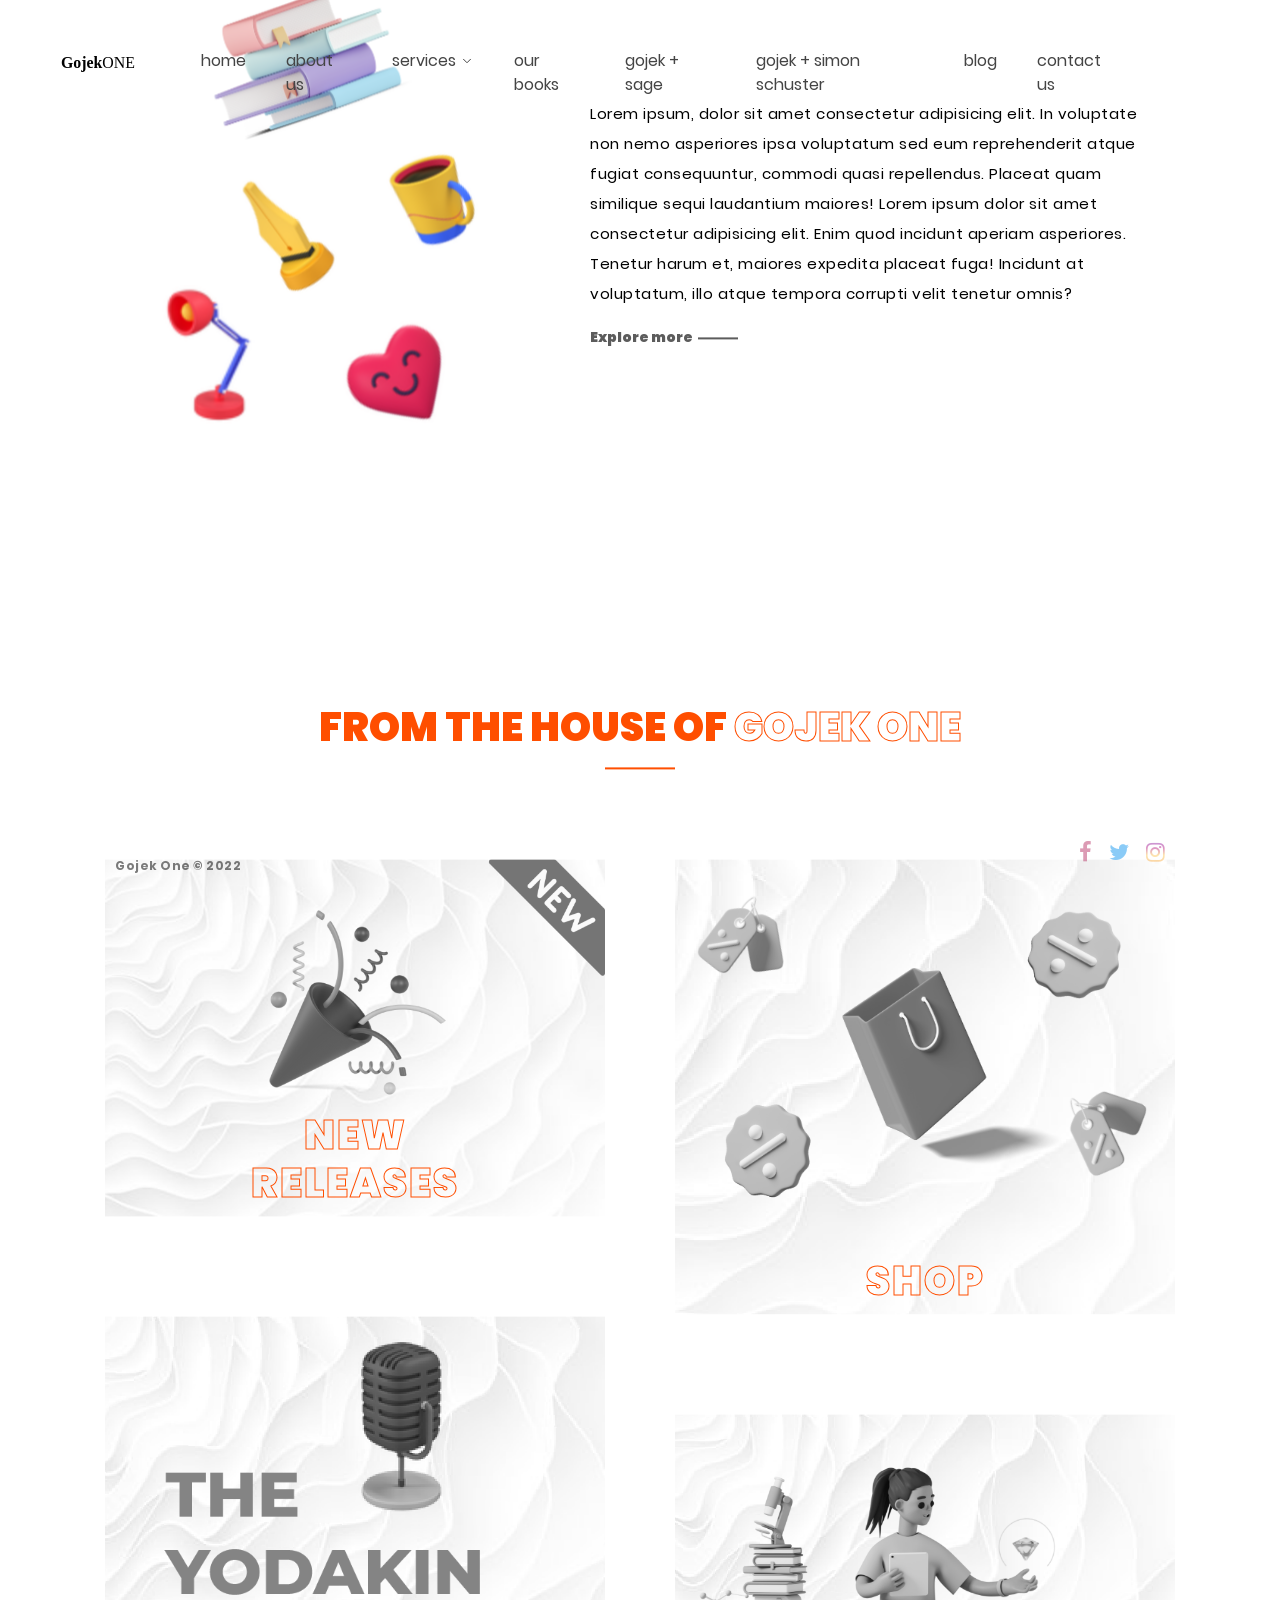
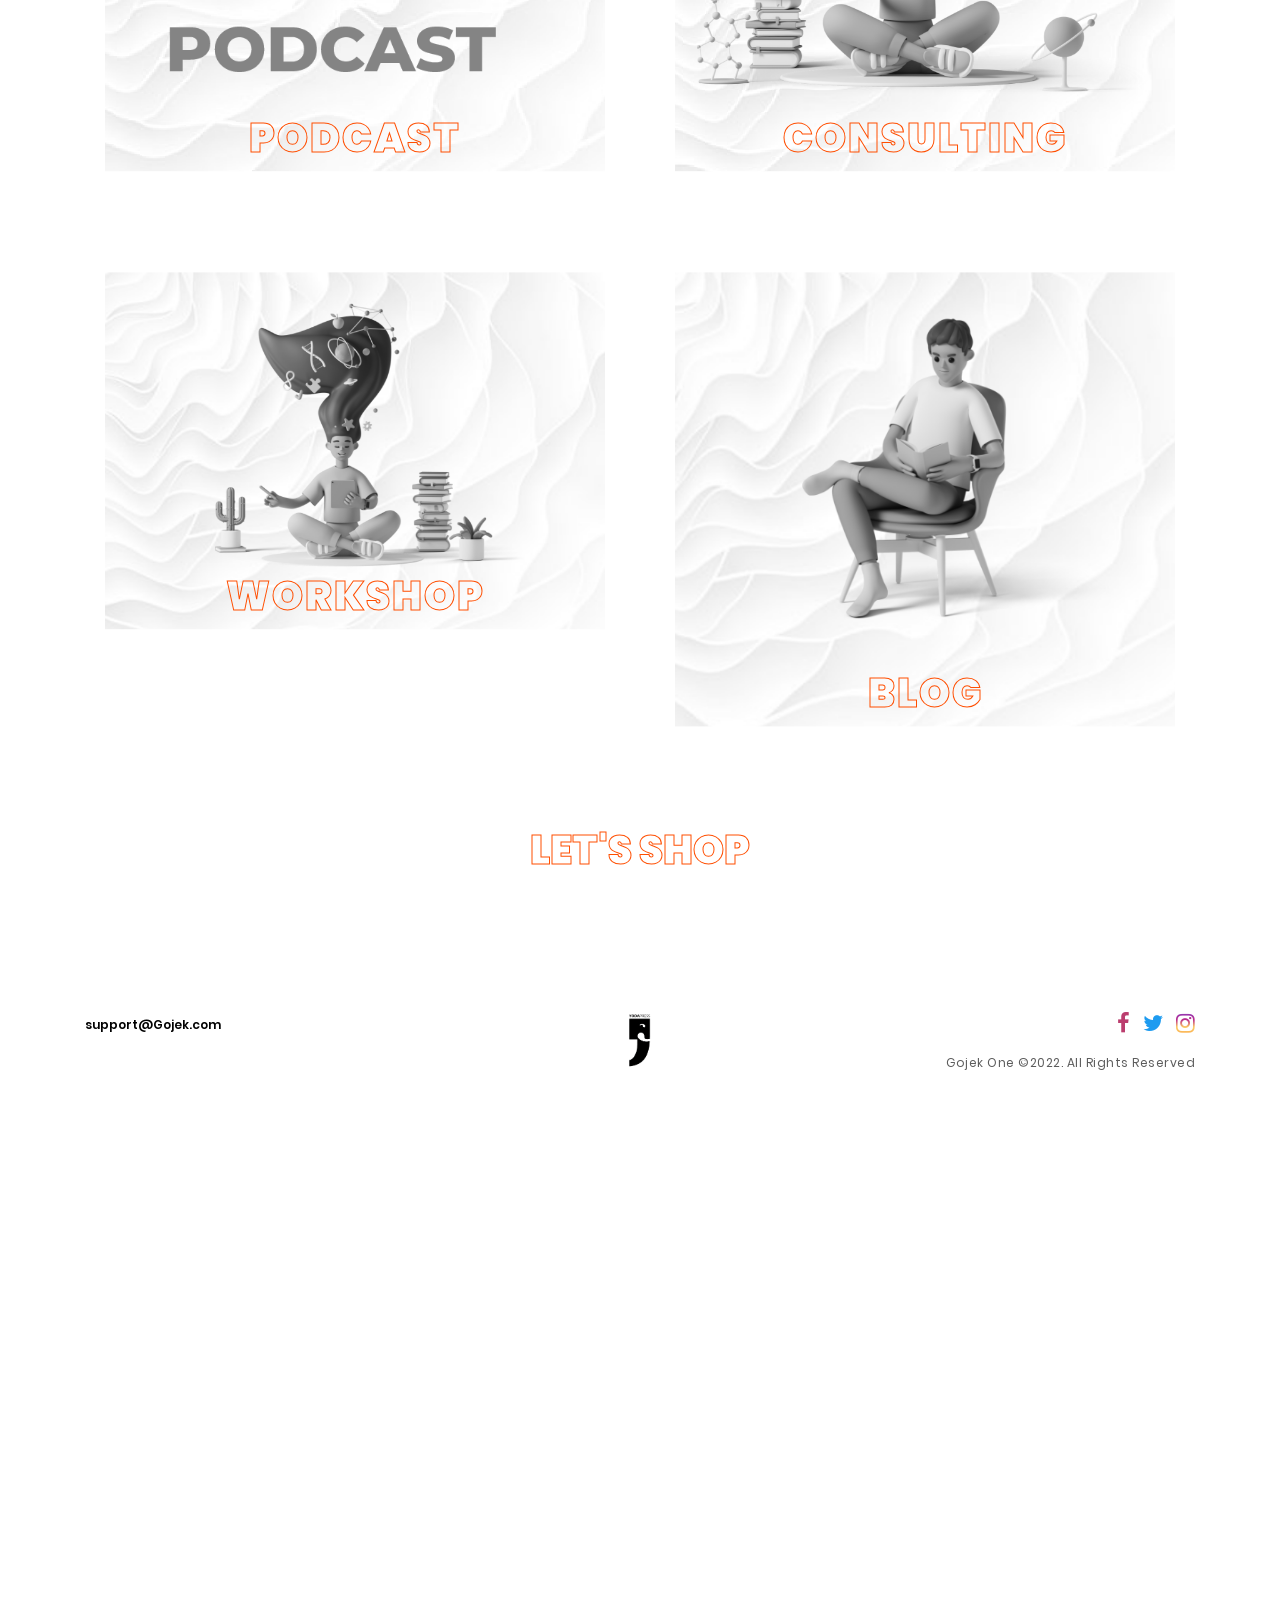
==== commit 4e0a00af: "server links changed" ====
--- a/index.html
+++ b/index.html
@@ -65,18 +65,20 @@
                                             </div>
                                         </li>
                                         <li class="header-nav__item">
-                                            <a class="header-nav__link" href="shop.html">shop</a>
-                                        </li>
-
-
+                                            <a class="header-nav__link" href="shop.html">our books</a>
+                                        </li>
+                                        <li class="header-nav__item">
+                                            <a class="header-nav__link" href="shop.html">gojek + sage</a>
+                                        </li>
+                                        <li class="header-nav__item">
+                                            <a class="header-nav__link" href="shop.html">gojek + simon schuster</a>
+                                        </li>
                                         <li class="header-nav__item">
                                             <a class="header-nav__link" href="blog.html">blog</a>
                                         </li>
                                         <li class="header-nav__item">
                                             <a class="header-nav__link" href="contact-us.html">contact us</a>
                                         </li>
-
-
                                     </ul>
                                 </nav>
                             </div>
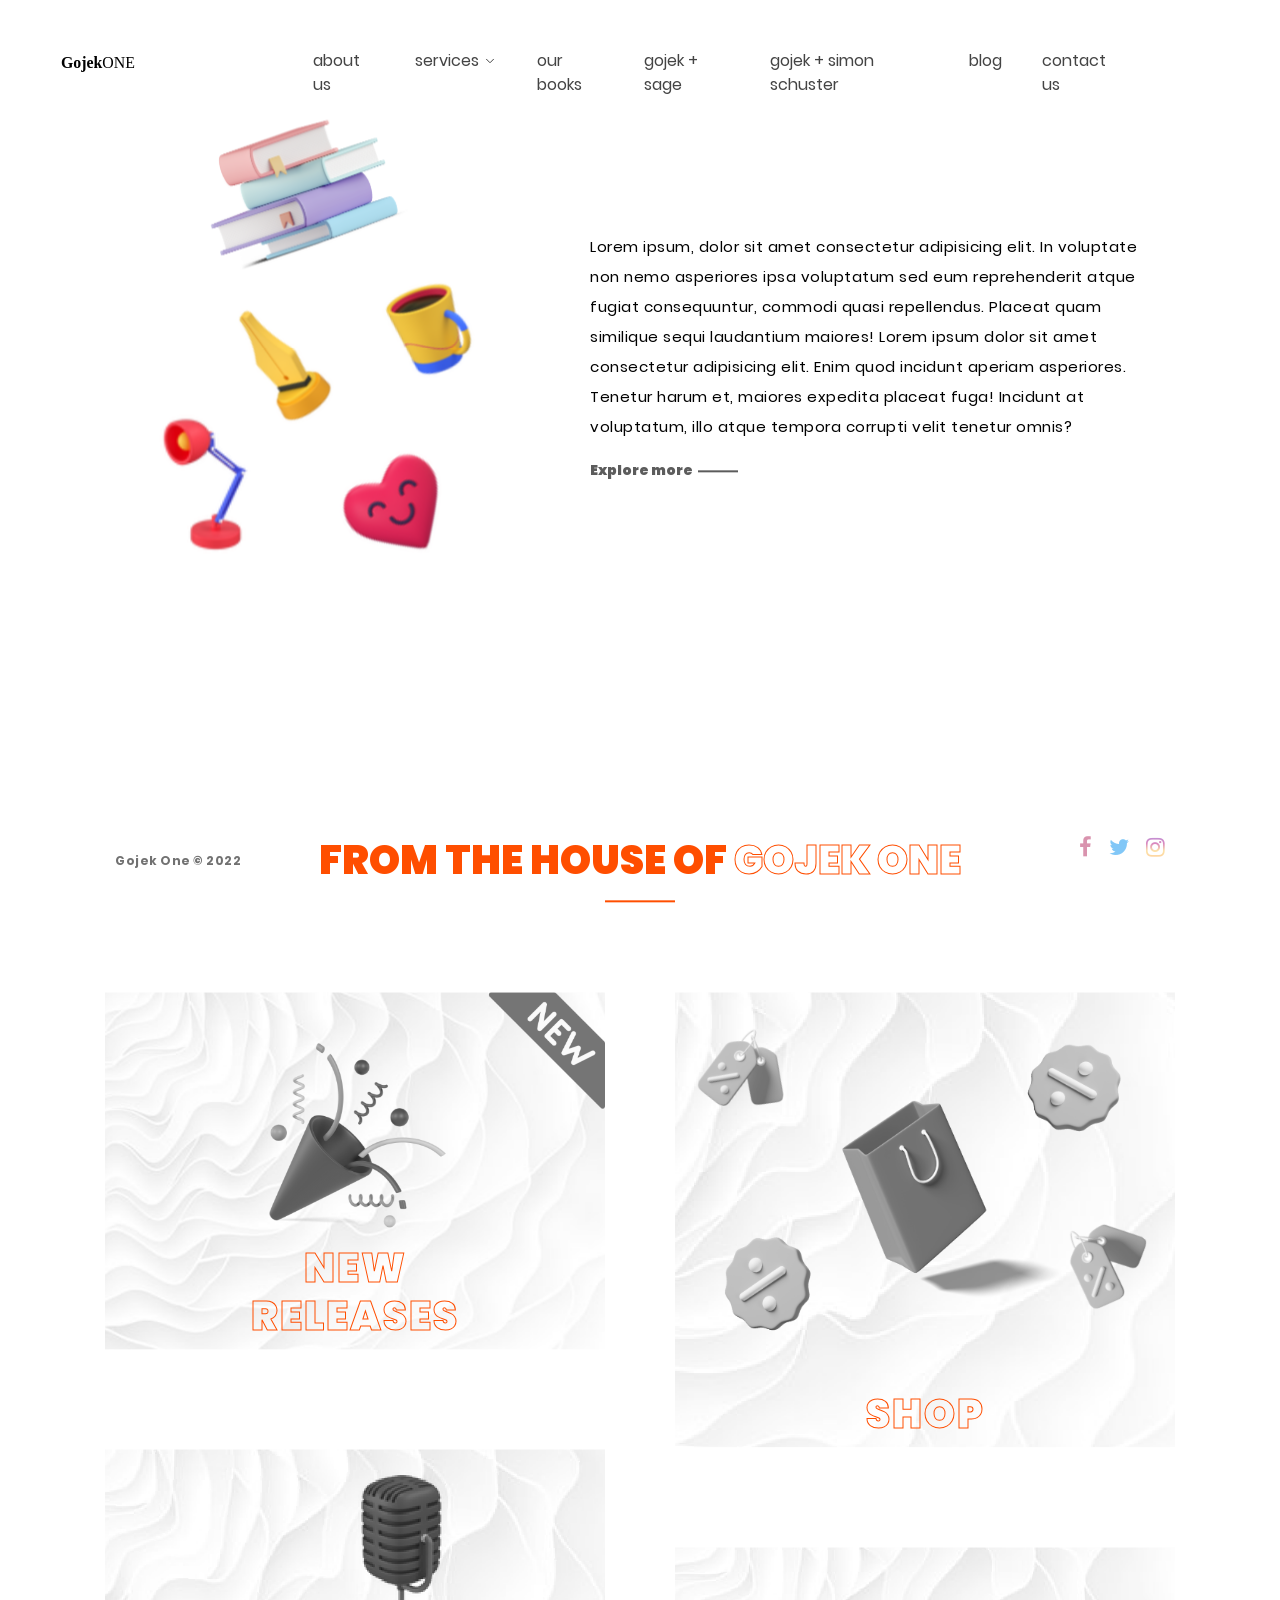
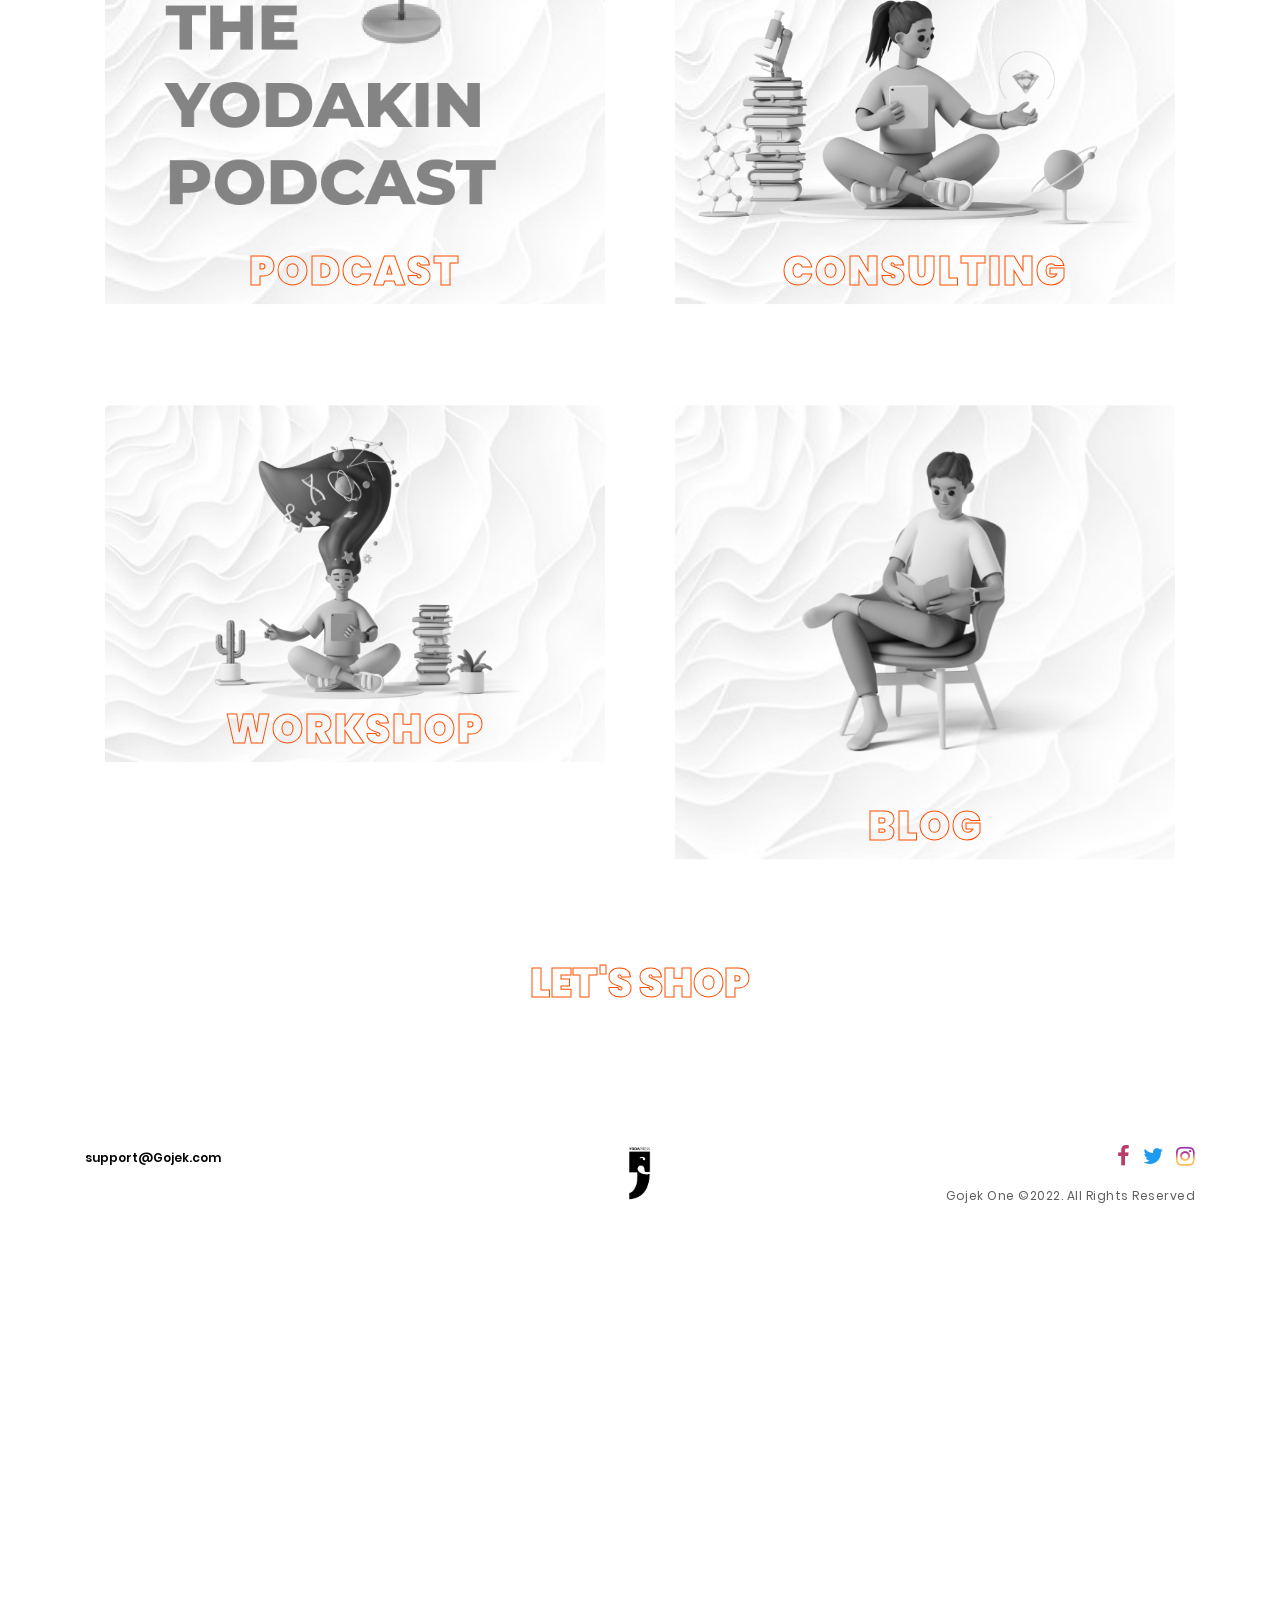
==== commit 83c3ec28: "day2" ====
--- a/index.html
+++ b/index.html
@@ -38,15 +38,12 @@
                         <div class="header__cols">
                             <div class="header__col">
                                 <a class="logo" href="#">
-                                    <img class="logo__image" src="assets/img/yoda-header.svg" alt="">
+                                    <a href="index.html"><img class="logo__image" src="assets/img/yoda-header.svg" alt=""></a>
                                 </a>
                             </div>
                             <div class="header__col header__col_hide-mob">
                                 <nav class="header-nav">
                                     <ul class="header-nav__list">
-                                        <li class="header-nav__item">
-                                            <a class="header-nav__link" href="index.html">home</a>
-                                        </li>
                                         <li class="header-nav__item">
                                             <a class="header-nav__link" href="about.html">about us</a>
                                         </li>
@@ -65,13 +62,13 @@
                                             </div>
                                         </li>
                                         <li class="header-nav__item">
-                                            <a class="header-nav__link" href="shop.html">our books</a>
-                                        </li>
-                                        <li class="header-nav__item">
-                                            <a class="header-nav__link" href="shop.html">gojek + sage</a>
-                                        </li>
-                                        <li class="header-nav__item">
-                                            <a class="header-nav__link" href="shop.html">gojek + simon schuster</a>
+                                            <a class="header-nav__link" href="ourbooks.html">our books</a>
+                                        </li>
+                                        <li class="header-nav__item">
+                                            <a class="header-nav__link" href="sage.html">gojek + sage</a>
+                                        </li>
+                                        <li class="header-nav__item">
+                                            <a class="header-nav__link" href="simonschuster.html">gojek + simon schuster</a>
                                         </li>
                                         <li class="header-nav__item">
                                             <a class="header-nav__link" href="blog.html">blog</a>
@@ -147,19 +144,25 @@
                                                 <p>02</p><a class="menu-link hover-target load-spiral" href="about.html">about us</a>
                                             </li>
                                             <li>
-                                                <p>03</p><a class="menu-link hover-target load-spiral" href="shop.html">shop</a>
-                                            </li>
-                                            <li>
-                                                <p>04</p><a class="menu-link hover-target load-spiral" href="consulting.html">consulting</a>
-                                            </li>
-                                            <li>
-                                                <p>05</p><a class="menu-link hover-target load-spiral" href="workshop.html">workshop</a>
-                                            </li>
-                                            <li>
-                                                <p>06</p><a class="menu-link hover-target load-spiral" href="blog.html">blog</a>
-                                            </li>
-                                            <li>
-                                                <p>07</p><a class="menu-link hover-target load-spiral" href="contact-us.html">contact us</a>
+                                                <p>03</p><a class="menu-link hover-target load-spiral" href="ourbooks.html">our books</a>
+                                            </li>
+                                            <li>
+                                                <p>04</p><a class="menu-link hover-target load-spiral" href="sage.html">gojek + sage</a>
+                                            </li>
+                                            <li>
+                                                <p>05</p><a class="menu-link hover-target load-spiral" href="simonschuster.html">gojek + simon schuster</a>
+                                            </li>
+                                            <li>
+                                                <p>06</p><a class="menu-link hover-target load-spiral" href="consulting.html">consulting</a>
+                                            </li>
+                                            <li>
+                                                <p>07</p><a class="menu-link hover-target load-spiral" href="workshop.html">workshop</a>
+                                            </li>
+                                            <li>
+                                                <p>08</p><a class="menu-link hover-target load-spiral" href="blog.html">blog</a>
+                                            </li>
+                                            <li>
+                                                <p>09</p><a class="menu-link hover-target load-spiral" href="contact-us.html">contact us</a>
                                             </li>
                                         </ul>
                                     </div>
@@ -374,7 +377,7 @@
 
                 <div class="row">
                     <div class="col-md-12">
-                        <a href="shop.html" class="next-project centered text-center load-spiral">
+                        <a href="ourbooks.html" class="next-project centered text-center load-spiral">
                             <div class="col-md-12">
                                 <p></p>
                                 <h3>LET'S SHOP</h3>
